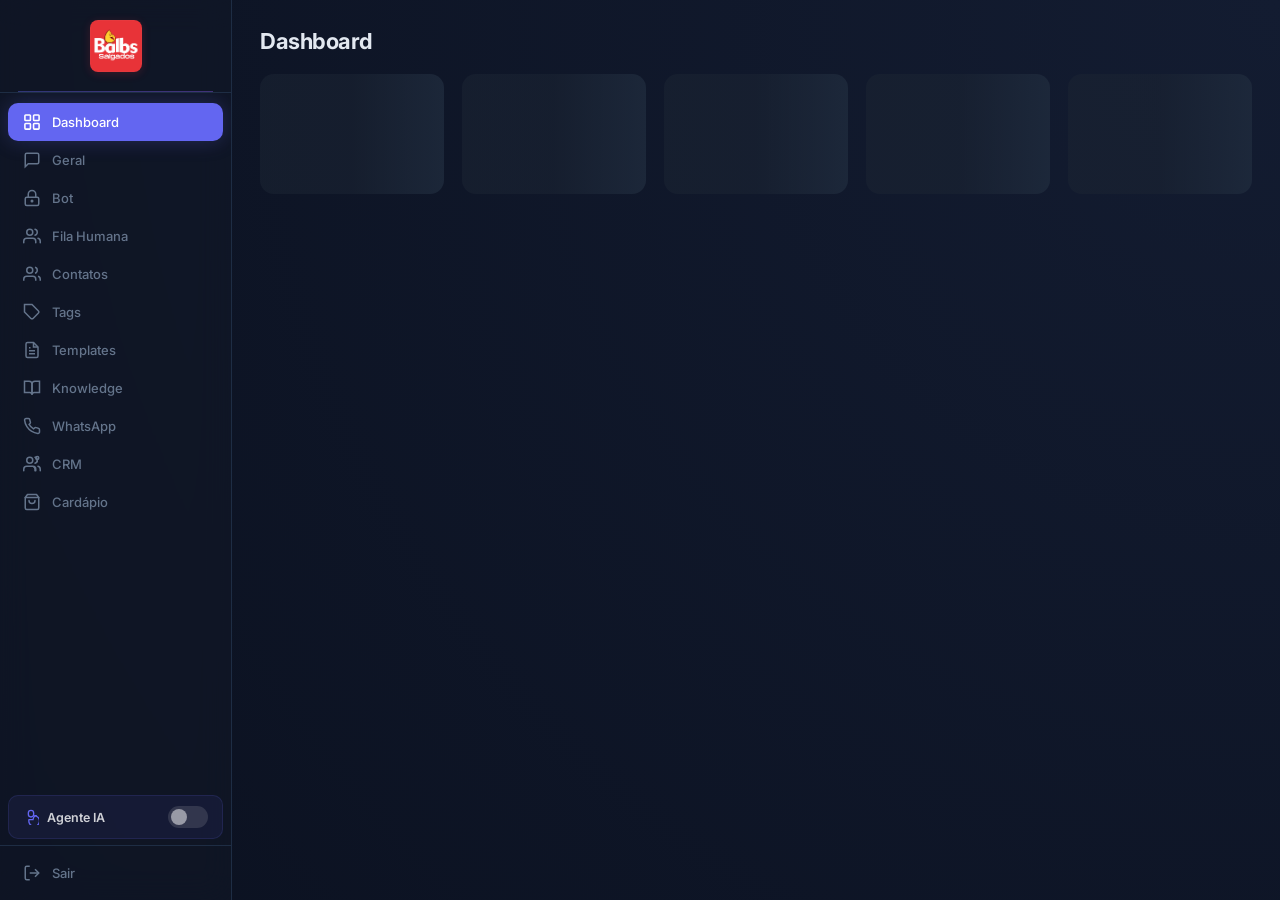
==== templates/index.html @ 41441ee1 "feat: pedidos da aba Cardapio comecam escondidos, com botao mostrar/esconder Indicadores e tabela de" ====
<!DOCTYPE html>
<html lang="pt-BR">
<head>
    <meta charset="UTF-8">
    <meta name="viewport" content="width=device-width, initial-scale=1.0">
    <title>Painel WhatsApp</title>
    <link rel="icon" type="image/x-icon" href="/static/favicon.ico">
    <link rel="preconnect" href="https://fonts.googleapis.com">
    <link href="https://fonts.googleapis.com/css2?family=Inter:wght@400;500;600;700;800&display=swap" rel="stylesheet">
    <link rel="stylesheet" href="/static/style.css">
</head>
<body>
    <div id="app">
        <aside class="sidebar">
            <div class="sidebar-header">
                <div class="logo">
                    <img src="/static/logo.png" alt="Balbs Salgados Logo" class="full-logo">
                </div>
            </div>
            <nav class="sidebar-nav">
                <a href="#" class="nav-item active" data-view="dashboard">
                    <span class="icon"><svg viewBox="0 0 24 24"><rect x="3" y="3" width="7" height="7" rx="1"/><rect x="14" y="3" width="7" height="7" rx="1"/><rect x="3" y="14" width="7" height="7" rx="1"/><rect x="14" y="14" width="7" height="7" rx="1"/></svg></span>
                    <span>Dashboard</span>
                </a>
                <a href="#" class="nav-item" data-view="conversations">
                    <span class="icon"><svg viewBox="0 0 24 24"><path d="M21 15a2 2 0 0 1-2 2H7l-4 4V5a2 2 0 0 1 2-2h14a2 2 0 0 1 2 2z"/></svg></span>
                    <span>Geral</span>
                    <span class="badge" id="unread-badge" style="display:none">0</span>
                </a>
                <a href="#" class="nav-item" data-view="bot">
                    <span class="icon"><svg viewBox="0 0 24 24" fill="none" stroke="currentColor" stroke-width="2" stroke-linecap="round" stroke-linejoin="round"><rect x="3" y="11" width="18" height="11" rx="2" ry="2"/><path d="M7 11V7a5 5 0 0 1 10 0v4"/><circle cx="12" cy="16" r="1" fill="currentColor"/></svg></span>
                    <span>Bot</span>
                </a>
                <a href="#" class="nav-item" data-view="human-queue">
                    <span class="icon"><svg viewBox="0 0 24 24" fill="none" stroke="currentColor" stroke-width="2" stroke-linecap="round" stroke-linejoin="round"><path d="M17 21v-2a4 4 0 0 0-4-4H5a4 4 0 0 0-4 4v2"/><circle cx="9" cy="7" r="4"/><path d="M23 21v-2a4 4 0 0 0-3-3.87"/><path d="M16 3.13a4 4 0 0 1 0 7.75"/></svg></span>
                    <span>Fila Humana</span>
                    <span class="badge badge-warning" id="human-queue-badge" style="display:none">0</span>
                </a>
                <a href="#" class="nav-item" data-view="contacts">
                    <span class="icon"><svg viewBox="0 0 24 24"><path d="M17 21v-2a4 4 0 0 0-4-4H5a4 4 0 0 0-4 4v2"/><circle cx="9" cy="7" r="4"/><path d="M23 21v-2a4 4 0 0 0-3-3.87"/><path d="M16 3.13a4 4 0 0 1 0 7.75"/></svg></span>
                    <span>Contatos</span>
                </a>
                <a href="#" class="nav-item" data-view="tags">
                    <span class="icon"><svg viewBox="0 0 24 24"><path d="M20.59 13.41l-7.17 7.17a2 2 0 0 1-2.83 0L2 12V2h10l8.59 8.59a2 2 0 0 1 0 2.82z"/><line x1="7" y1="7" x2="7.01" y2="7"/></svg></span>
                    <span>Tags</span>
                </a>
                <a href="#" class="nav-item" data-view="templates">
                    <span class="icon"><svg viewBox="0 0 24 24"><path d="M14 2H6a2 2 0 0 0-2 2v16a2 2 0 0 0 2 2h12a2 2 0 0 0 2-2V8z"/><polyline points="14 2 14 8 20 8"/><line x1="16" y1="13" x2="8" y2="13"/><line x1="16" y1="17" x2="8" y2="17"/><polyline points="10 9 9 9 8 9"/></svg></span>
                    <span>Templates</span>
                </a>
                <a href="#" class="nav-item" data-view="knowledge">
                    <span class="icon"><svg viewBox="0 0 24 24"><path d="M2 3h6a4 4 0 0 1 4 4v14a3 3 0 0 0-3-3H2z"/><path d="M22 3h-6a4 4 0 0 0-4 4v14a3 3 0 0 1 3-3h7z"/></svg></span>
                    <span>Knowledge</span>
                </a>
                <a href="#" class="nav-item" data-view="whatsapp">
                    <span class="icon"><svg viewBox="0 0 24 24"><path d="M22 16.92v3a2 2 0 0 1-2.18 2 19.79 19.79 0 0 1-8.63-3.07 19.5 19.5 0 0 1-6-6 19.79 19.79 0 0 1-3.07-8.67A2 2 0 0 1 4.11 2h3a2 2 0 0 1 2 1.72 12.84 12.84 0 0 0 .7 2.81 2 2 0 0 1-.45 2.11L8.09 9.91a16 16 0 0 0 6 6l1.27-1.27a2 2 0 0 1 2.11-.45 12.84 12.84 0 0 0 2.81.7A2 2 0 0 1 22 16.92z"/></svg></span>
                    <span>WhatsApp</span>
                </a>
                <a href="#" class="nav-item" data-view="crm">
                    <span class="icon"><svg viewBox="0 0 24 24" fill="none" stroke="currentColor" stroke-width="2" stroke-linecap="round" stroke-linejoin="round"><path d="M17 21v-2a4 4 0 0 0-4-4H5a4 4 0 0 0-4 4v2"/><circle cx="9" cy="7" r="4"/><path d="M23 21v-2a4 4 0 0 0-3-3.87"/><path d="M16 3.13a4 4 0 0 1 0 7.75"/><path d="M16 21v-2a4 4 0 0 0-1.5-3"/><circle cx="19" cy="4" r="2"/><path d="M19 8v1"/></svg></span>
                    <span>CRM</span>
                </a>
                <a href="#" class="nav-item" data-view="cardapio">
                    <span class="icon"><svg viewBox="0 0 24 24" fill="none" stroke="currentColor" stroke-width="2" stroke-linecap="round" stroke-linejoin="round"><path d="M6 2L3 6v14a2 2 0 0 0 2 2h14a2 2 0 0 0 2-2V6l-3-4z"/><line x1="3" y1="6" x2="21" y2="6"/><path d="M16 10a4 4 0 0 1-8 0"/></svg></span>
                    <span>Cardápio</span>
                </a>
            </nav>
            <div class="sidebar-agent">
                <div class="agent-label">
                    <svg viewBox="0 0 24 24" width="16" height="16" fill="none" stroke="currentColor" stroke-width="2"><path d="M12 2a4 4 0 0 1 4 4v2a4 4 0 0 1-8 0V6a4 4 0 0 1 4-4z"/><path d="M18 10h-1.26A8 8 0 1 1 9 16h6a8 8 0 0 1 3.26-6z"/></svg>
                    <span>Agente IA</span>
                </div>
                <label class="agent-toggle">
                    <input type="checkbox" id="global-agent-toggle" onchange="toggleGlobalAgent(this.checked)">
                    <span class="agent-toggle-slider"></span>
                </label>
            </div>
            <div class="sidebar-footer">
                <a href="/logout" class="nav-item">
                    <span class="icon"><svg viewBox="0 0 24 24"><path d="M9 21H5a2 2 0 0 1-2-2V5a2 2 0 0 1 2-2h4"/><polyline points="16 17 21 12 16 7"/><line x1="21" y1="12" x2="9" y2="12"/></svg></span>
                    <span>Sair</span>
                </a>
            </div>
        </aside>
        <div class="sidebar-overlay" id="sidebar-overlay" onclick="toggleSidebar()"></div>
        <button class="sidebar-hamburger" id="sidebar-hamburger" onclick="toggleSidebar()">
            <svg viewBox="0 0 24 24" width="20" height="20" fill="none" stroke="currentColor" stroke-width="2"><line x1="3" y1="6" x2="21" y2="6"/><line x1="3" y1="12" x2="21" y2="12"/><line x1="3" y1="18" x2="21" y2="18"/></svg>
        </button>

        <main class="main-content">
            <!-- Dashboard -->
            <div id="view-dashboard" class="view active">
                <h1>Dashboard</h1>
                <div class="stats-grid" id="stats-grid"></div>
            </div>

            <!-- Conversations -->
            <div id="view-conversations" class="view">
                <div class="conv-layout chat-closed">
                    <div class="conv-list-panel">
                        <div class="panel-header">
                            <div class="conv-header-row">
                                <div class="conv-check-visual" id="conv-select-all" onclick="toggleSelectAll(!this.classList.contains('checked'))"></div>
                                <h2>Conversas</h2>
                            </div>
                            <select id="conv-filter" class="select-sm">
                                <option value="">Todas</option>
                                <option value="new">Novas</option>
                                <option value="open">Abertas</option>
                                <option value="waiting">Aguardando</option>
                                <option value="resolved">Resolvidas</option>
                                <option value="closed">Fechadas</option>
                                <option value="archived">Arquivadas</option>
                            </select>
                        </div>
                        <div id="bulk-toolbar" class="bulk-toolbar" style="display:none">
                            <div class="bulk-top">
                                <span id="bulk-count" class="bulk-count"></span>
                                <button class="bulk-deselect" onclick="deselectAllConvs()">Desmarcar</button>
                            </div>
                            <div class="bulk-actions">
                                <button class="bulk-btn" onclick="bulkAction('read')" title="Lida">
                                    <svg width="12" height="12" viewBox="0 0 24 24" fill="none" stroke="currentColor" stroke-width="2.5"><polyline points="20 6 9 17 4 12"/></svg>
                                    Lida
                                </button>
                                <button class="bulk-btn" onclick="bulkAction('unread')" title="Não lida">
                                    <svg width="12" height="12" viewBox="0 0 24 24" fill="none" stroke="currentColor" stroke-width="2.5"><circle cx="12" cy="12" r="10"/><line x1="12" y1="8" x2="12" y2="12"/><line x1="12" y1="16" x2="12.01" y2="16"/></svg>
                                    Não lida
                                </button>
                                <div class="bulk-sep"></div>
                                <button class="bulk-btn" onclick="bulkShowStatusMenu(event)" title="Status">
                                    <svg width="12" height="12" viewBox="0 0 24 24" fill="none" stroke="currentColor" stroke-width="2.5"><circle cx="12" cy="12" r="3"/><path d="M12 2v4m0 12v4M4.93 4.93l2.83 2.83m8.48 8.48l2.83 2.83M2 12h4m12 0h4"/></svg>
                                    Status
                                </button>
                                <button class="bulk-btn" onclick="bulkAction('archive')" title="Arquivar">
                                    <svg width="12" height="12" viewBox="0 0 24 24" fill="none" stroke="currentColor" stroke-width="2.5"><polyline points="21 8 21 21 3 21 3 8"/><rect x="1" y="3" width="22" height="5"/><line x1="10" y1="12" x2="14" y2="12"/></svg>
                                    Arquivar
                                </button>
                                <button class="bulk-btn" onclick="bulkShowTagMenu(event)" title="Tag">
                                    <svg width="12" height="12" viewBox="0 0 24 24" fill="none" stroke="currentColor" stroke-width="2.5"><path d="M20.59 13.41l-7.17 7.17a2 2 0 01-2.83 0L2 12V2h10l8.59 8.59a2 2 0 010 2.82z"/><line x1="7" y1="7" x2="7.01" y2="7"/></svg>
                                    Tag
                                </button>
                                <div class="bulk-sep"></div>
                                <button class="bulk-btn" onclick="bulkConfirmAction('clear')" title="Limpar">
                                    <svg width="12" height="12" viewBox="0 0 24 24" fill="none" stroke="currentColor" stroke-width="2.5"><polyline points="3 6 5 6 21 6"/><path d="M19 6v14a2 2 0 01-2 2H7a2 2 0 01-2-2V6m3 0V4a2 2 0 012-2h4a2 2 0 012 2v2"/></svg>
                                    Limpar
                                </button>
                                <button class="bulk-btn bulk-btn-danger" onclick="bulkConfirmAction('delete')" title="Apagar">
                                    <svg width="12" height="12" viewBox="0 0 24 24" fill="none" stroke="currentColor" stroke-width="2.5"><line x1="18" y1="6" x2="6" y2="18"/><line x1="6" y1="6" x2="18" y2="18"/></svg>
                                    Apagar
                                </button>
                            </div>
                        </div>
                        <div id="bulk-status-menu" class="bulk-dropdown" style="display:none">
                            <div class="bulk-dropdown-item" onclick="bulkAction('status', {status:'new'})">Nova</div>
                            <div class="bulk-dropdown-item" onclick="bulkAction('status', {status:'open'})">Aberta</div>
                            <div class="bulk-dropdown-item" onclick="bulkAction('status', {status:'waiting'})">Aguardando</div>
                            <div class="bulk-dropdown-item" onclick="bulkAction('status', {status:'resolved'})">Resolvida</div>
                            <div class="bulk-dropdown-item" onclick="bulkAction('status', {status:'closed'})">Fechada</div>
                        </div>
                        <div id="bulk-tag-menu" class="bulk-dropdown" style="display:none"></div>
                        <div id="conv-list" class="conv-list"></div>
                    </div>
                    <div class="conv-chat-panel">
                        <div id="chat-header" class="chat-header">
                            <button class="chat-back-btn" onclick="closeChatMobile()">
                                <svg viewBox="0 0 24 24" width="18" height="18" fill="none" stroke="currentColor" stroke-width="2"><polyline points="15 18 9 12 15 6"/></svg>
                            </button>
                            <span>Selecione uma conversa</span>
                        </div>
                        <div id="chat-messages" class="chat-messages"></div>
                        <div id="chat-input-area" class="chat-input-area" style="display:none" onclick="event.stopPropagation()">
                            <div id="chat-media-preview" class="chat-media-preview" style="display:none"></div>
                            <div id="template-menu" class="template-menu" style="display:none"></div>
                            <div class="chat-media-container">
                                <div class="chat-media-dropdown-wrapper">
                                    <button id="chat-media-menu-btn" class="chat-media-btn chat-media-menu-btn" data-tooltip="Anexar midia" onclick="toggleMediaMenu(event)">
                                        <svg viewBox="0 0 24 24" width="20" height="20" fill="none" stroke="currentColor" stroke-width="2"><line x1="3" y1="6" x2="21" y2="6"/><line x1="3" y1="12" x2="21" y2="12"/><line x1="3" y1="18" x2="21" y2="18"/></svg>
                                    </button>
                                    <div id="chat-media-dropdown" class="chat-media-dropdown" style="display:none">
                                        <button class="chat-media-dropdown-item" onclick="selectMedia('image')">
                                            <svg viewBox="0 0 24 24" width="18" height="18" fill="none" stroke="currentColor" stroke-width="2"><rect x="3" y="3" width="18" height="18" rx="2" ry="2"/><circle cx="8.5" cy="8.5" r="1.5"/><polyline points="21 15 16 10 5 21"/></svg>
                                            <span>Imagem</span>
                                        </button>
                                        <input type="file" id="chat-image-input" class="chat-media-input" accept="image/*" onchange="handleMediaSelect(event, 'image')">
                                        
                                        <button class="chat-media-dropdown-item" onclick="selectMedia('video')">
                                            <svg viewBox="0 0 24 24" width="18" height="18" fill="none" stroke="currentColor" stroke-width="2"><polygon points="23 7 16 12 23 17 23 7"/><rect x="1" y="5" width="15" height="14" rx="2" ry="2"/></svg>
                                            <span>Video</span>
                                        </button>
                                        <input type="file" id="chat-video-input" class="chat-media-input" accept="video/*" onchange="handleMediaSelect(event, 'video')">
                                        
                                        <button class="chat-media-dropdown-item" onclick="selectMedia('audio')">
                                            <svg viewBox="0 0 24 24" width="18" height="18" fill="none" stroke="currentColor" stroke-width="2"><path d="M9 18V5l12-2v13"/><circle cx="6" cy="18" r="3"/><circle cx="18" cy="16" r="3"/></svg>
                                            <span>Audio</span>
                                        </button>
                                        <input type="file" id="chat-audio-input" class="chat-media-input" accept="audio/*" onchange="handleMediaSelect(event, 'audio')">
                                        
                                        <button class="chat-media-dropdown-item" onclick="selectMedia('document')">
                                            <svg viewBox="0 0 24 24" width="18" height="18" fill="none" stroke="currentColor" stroke-width="2"><path d="M14 2H6a2 2 0 0 0-2 2v16a2 2 0 0 0 2 2h12a2 2 0 0 0 2-2V8z"/><polyline points="14 2 14 8 20 8"/></svg>
                                            <span>Documento</span>
                                        </button>
                                        <input type="file" id="chat-doc-input" class="chat-media-input" accept=".pdf,.doc,.docx,.xls,.xlsx,.txt,.csv" onchange="handleMediaSelect(event, 'document')">
                                    </div>
                                </div>
                                <button id="chat-template-btn" class="template-btn" data-tooltip="Usar template" onclick="toggleTemplateMenu(event)">
                                    <svg viewBox="0 0 24 24" width="16" height="16" fill="none" stroke="currentColor" stroke-width="2"><path d="M14 2H6a2 2 0 0 0-2 2v16a2 2 0 0 0 2 2h12a2 2 0 0 0 2-2V8z"/><polyline points="14 2 14 8 20 8"/><line x1="16" y1="13" x2="8" y2="13"/><line x1="16" y1="17" x2="8" y2="17"/></svg>
                                </button>
                                <textarea id="chat-input" placeholder="Digite sua mensagem..." rows="1"></textarea>
                                <button id="chat-record-btn" class="chat-media-btn chat-record-btn" data-tooltip="Gravar audio" onclick="toggleAudioRecording()">
                                    <svg viewBox="0 0 24 24" width="18" height="18" fill="none" stroke="currentColor" stroke-width="2"><path d="M12 1a3 3 0 0 0-3 3v8a3 3 0 0 0 6 0V4a3 3 0 0 0-3-3z"/><path d="M19 10v2a7 7 0 0 1-14 0v-2"/><line x1="12" y1="19" x2="12" y2="23"/><line x1="8" y1="23" x2="16" y2="23"/></svg>
                                </button>
                                <button id="chat-send" class="btn-primary" data-tooltip="Enviar mensagem (Enter)">
                                    <svg viewBox="0 0 24 24" width="16" height="16" fill="none" stroke="currentColor" stroke-width="2"><line x1="22" y1="2" x2="11" y2="13"/><polygon points="22 2 15 22 11 13 2 9 22 2"/></svg>
                                </button>
                            </div>
                        </div>
                    </div>
                    <div class="conv-info-panel hidden" id="conv-info-panel">
                        <div class="panel-header">
                            <h2>Detalhes</h2>
                            <button class="info-panel-toggle" id="info-panel-toggle" onclick="toggleInfoPanel()" data-tooltip="Fechar detalhes">
                                <svg viewBox="0 0 24 24" width="16" height="16" fill="none" stroke="currentColor" stroke-width="2"><line x1="18" y1="6" x2="6" y2="18"/><line x1="6" y1="6" x2="18" y2="18"/></svg>
                            </button>
                        </div>
                        <div id="info-panel" class="conv-info-body">
                            <p class="muted">Selecione uma conversa para ver detalhes</p>
                        </div>
                    </div>
                    <button class="info-panel-show-btn" id="info-panel-show-btn" onclick="toggleInfoPanel()" data-tooltip="Abrir detalhes">
                        <svg viewBox="0 0 24 24" width="18" height="18" fill="none" stroke="currentColor" stroke-width="2"><circle cx="12" cy="12" r="1"/><circle cx="19" cy="12" r="1"/><circle cx="5" cy="12" r="1"/></svg>
                    </button>
                </div>
            </div>

            <!-- Contacts -->
            <div id="view-contacts" class="view">
                <div class="panel-header" style="padding:0;border:none;margin-bottom:20px">
                    <h1 style="margin-bottom:0">Contatos</h1>
                    <button class="btn-primary" onclick="showContactForm()">
                        <svg viewBox="0 0 24 24" width="14" height="14" fill="none" stroke="currentColor" stroke-width="2.5" style="margin-right:4px;vertical-align:-2px"><line x1="12" y1="5" x2="12" y2="19"/><line x1="5" y1="12" x2="19" y2="12"/></svg>
                        Novo Contato
                    </button>
                </div>
                <div id="contacts-list" class="table-container"></div>
            </div>

            <!-- Tags -->
            <div id="view-tags" class="view">
                <div class="panel-header" style="padding:0;border:none;margin-bottom:20px">
                    <h1 style="margin-bottom:0">Tags</h1>
                    <button class="btn-primary" onclick="showTagForm()">
                        <svg viewBox="0 0 24 24" width="14" height="14" fill="none" stroke="currentColor" stroke-width="2.5" style="margin-right:4px;vertical-align:-2px"><line x1="12" y1="5" x2="12" y2="19"/><line x1="5" y1="12" x2="19" y2="12"/></svg>
                        Nova Tag
                    </button>
                </div>
                <div id="tags-list" class="table-container"></div>
            </div>

            <!-- Templates -->
            <div id="view-templates" class="view">
                <div class="panel-header" style="padding:0;border:none;margin-bottom:20px">
                    <h1 style="margin-bottom:0">Templates</h1>
                    <button class="btn-primary" onclick="showTemplateForm()">
                        <svg viewBox="0 0 24 24" width="14" height="14" fill="none" stroke="currentColor" stroke-width="2.5" style="margin-right:4px;vertical-align:-2px"><line x1="12" y1="5" x2="12" y2="19"/><line x1="5" y1="12" x2="19" y2="12"/></svg>
                        Novo Template
                    </button>
                </div>
                <div id="templates-list" class="table-container"></div>
            </div>

            <!-- Knowledge -->
            <div id="view-knowledge" class="view">
                <div class="knowledge-layout">
                    <div class="knowledge-list-panel">
                        <div class="panel-header">
                            <h2>Knowledge</h2>
                            <div class="knowledge-actions-wrapper">
                                <button class="btn-primary knowledge-actions-btn" onclick="toggleKnowledgeDropdown(event)">
                                    <svg viewBox="0 0 24 24" width="14" height="14" fill="none" stroke="currentColor" stroke-width="2.5"><path d="M12 5v14M5 12h14"/></svg>
                                    Ações
                                    <svg viewBox="0 0 24 24" width="12" height="12" fill="none" stroke="currentColor" stroke-width="2.5" class="knowledge-chevron"><path d="M6 9l6 6 6-6"/></svg>
                                </button>
                                <div class="knowledge-dropdown-menu" id="knowledge-dropdown">
                                    <button class="knowledge-dropdown-item" onclick="handleKnowledgeNew(event)">
                                        <svg viewBox="0 0 24 24" width="16" height="16" fill="none" stroke="currentColor" stroke-width="2"><path d="M14 2H6a2 2 0 0 0-2 2v16a2 2 0 0 0 2 2h12a2 2 0 0 0 2-2V8z"/><path d="M14 2v6h6"/><path d="M12 18v-6"/><path d="M9 15h6"/></svg>
                                        Novo Arquivo
                                    </button>
                                    <button class="knowledge-dropdown-item" onclick="handleKnowledgeImport(event)">
                                        <svg viewBox="0 0 24 24" width="16" height="16" fill="none" stroke="currentColor" stroke-width="2"><path d="M21 15v4a2 2 0 0 1-2 2H5a2 2 0 0 1-2-2v-4"/><polyline points="17 8 12 3 7 8"/><line x1="12" y1="3" x2="12" y2="15"/></svg>
                                        Importar Arquivo
                                    </button>
                                    <button class="knowledge-dropdown-item" onclick="handleKnowledgeImportMultiple(event)">
                                        <svg viewBox="0 0 24 24" width="16" height="16" fill="none" stroke="currentColor" stroke-width="2"><path d="M21 15v4a2 2 0 0 1-2 2H5a2 2 0 0 1-2-2v-4"/><polyline points="17 8 12 3 7 8"/><line x1="12" y1="3" x2="12" y2="15"/><line x1="8" y1="21" x2="16" y2="21"/></svg>
                                        Importar Múltiplos
                                    </button>
                                    <div class="knowledge-dropdown-divider"></div>
                                    <button class="knowledge-dropdown-item knowledge-dropdown-action" onclick="handleEmbedAll(event)">
                                        <svg viewBox="0 0 24 24" width="16" height="16" fill="none" stroke="currentColor" stroke-width="2"><path d="M12 2v20M2 12h20"/><circle cx="12" cy="12" r="10"/></svg>
                                        Gerar Embeddings
                                    </button>
                                    <button class="knowledge-dropdown-item knowledge-dropdown-action" onclick="handleReloadPrompt(event)">
                                        <svg viewBox="0 0 24 24" width="16" height="16" fill="none" stroke="currentColor" stroke-width="2"><polyline points="23 4 23 10 17 10"/><polyline points="1 20 1 14 7 14"/><path d="M3.51 9a9 9 0 0 1 14.85-3.36L23 10M1 14l4.64 4.36A9 9 0 0 0 20.49 15"/></svg>
                                        Recarregar Prompt
                                    </button>
                                    <button class="knowledge-dropdown-item knowledge-dropdown-action" onclick="handleClearEmbeddings(event)">
                                        <svg viewBox="0 0 24 24" width="16" height="16" fill="none" stroke="currentColor" stroke-width="2"><path d="M3 6h18M19 6v14a2 2 0 0 1-2 2H7a2 2 0 0 1-2-2V6m3 0V4a2 2 0 0 1 2-2h4a2 2 0 0 1 2 2v2"/></svg>
                                        Limpar Embeddings
                                    </button>
                                    <button class="knowledge-dropdown-item knowledge-dropdown-danger" onclick="handleDeleteAll(event)">
                                        <svg viewBox="0 0 24 24" width="16" height="16" fill="none" stroke="currentColor" stroke-width="2"><polyline points="3 6 5 6 21 6"/><path d="M19 6v14a2 2 0 0 1-2 2H7a2 2 0 0 1-2-2V6m3 0V4a2 2 0 0 1 2-2h4a2 2 0 0 1 2 2v2"/></svg>
                                        Deletar Tudo
                                    </button>
                                </div>
                                <input type="file" id="knowledge-import-input" accept=".md,.txt,.docx,.xlsx,text/markdown,text/plain,application/vnd.openxmlformats-officedocument.wordprocessingml.document,application/vnd.openxmlformats-officedocument.spreadsheetml.sheet" style="display:none" onchange="importKnowledgeFile(event)">
                                <input type="file" id="knowledge-import-multi-input" accept=".md,.txt,.docx,.xlsx,text/markdown,text/plain,application/vnd.openxmlformats-officedocument.wordprocessingml.document,application/vnd.openxmlformats-officedocument.spreadsheetml.sheet" multiple style="display:none" onchange="importKnowledgeMultiple(event)">
                            </div>
                        </div>
                        <div id="knowledge-list"></div>
                        <div class="knowledge-prompts-section" id="knowledge-prompts-section">
                            <div class="knowledge-prompts-header">
                                <h3>Prompts dos Sub-Agentes</h3>
                                <button class="btn-sm btn-secondary" id="reload-prompts-btn" onclick="reloadAgentPrompts()" data-tooltip="Recarregar cache dos agentes">
                                    <svg class="reload-icon" viewBox="0 0 24 24" width="12" height="12" fill="none" stroke="currentColor" stroke-width="2"><polyline points="23 4 23 10 17 10"/><polyline points="1 20 1 14 7 14"/><path d="M3.51 9a9 9 0 0 1 14.85-3.36L23 10M1 14l4.64 4.36A9 9 0 0 0 20.49 15"/></svg>
                                </button>
                            </div>
                            <div id="knowledge-prompts-list"></div>
                        </div>
                    </div>
                    <div class="knowledge-editor-panel">
                        <div id="knowledge-editor-header" class="chat-header">
                            <span>Selecione um arquivo</span>
                            <button class="btn-icon btn-danger" id="knowledge-delete-btn" style="display:none" onclick="deleteKnowledge(currentKnowledgeFile)" title="Deletar arquivo">
                                <svg viewBox="0 0 24 24" width="16" height="16" fill="none" stroke="currentColor" stroke-width="2"><polyline points="3 6 5 6 21 6"/><path d="M19 6v14a2 2 0 0 1-2 2H7a2 2 0 0 1-2-2V6m3 0V4a2 2 0 0 1 2-2h4a2 2 0 0 1 2 2v2"/></svg>
                            </button>
                        </div>
                        <div class="knowledge-desc-bar">
                            <label>Descricao (para o agente saber quando usar):</label>
                            <input type="text" id="knowledge-description" class="knowledge-desc-input" placeholder="ex: Lista de produtos e precos da empresa" />
                        </div>
                        <textarea id="knowledge-editor" class="knowledge-editor" placeholder="Selecione um arquivo para editar..."></textarea>
                        <div class="knowledge-actions" id="knowledge-actions" style="display:none">
                            <button class="btn-primary" onclick="saveKnowledge()">Salvar</button>
                        </div>
                    </div>
                </div>
            </div>

            <!-- WhatsApp Connection -->
            <div id="view-whatsapp" class="view">
                <div class="wa-view-header">
                    <h1>WhatsApp — Datafy API</h1>
                    <p class="subtitle">Status da conexao, configuracao da API e informacoes do numero.</p>
                </div>

                <div class="wa-grid">
                    <!-- Linha 1: Status + Webhook lado a lado -->
                    <div class="wa-row-top">
                        <!-- Card 1: Status da Conexao -->
                        <div class="wa-card wa-main-card">
                            <div class="wa-status-top">
                                <div class="wa-icon-pulse">
                                    <svg viewBox="0 0 24 24" width="22" height="22" fill="none" stroke="currentColor" stroke-width="2" stroke-linecap="round" stroke-linejoin="round">
                                        <path d="M22 16.92v3a2 2 0 0 1-2.18 2 19.79 19.79 0 0 1-8.63-3.07 19.5 19.5 0 0 1-6-6 19.79 19.79 0 0 1-3.07-8.67A2 2 0 0 1 4.11 2h3a2 2 0 0 1 2 1.72 12.84 12.84 0 0 0 .7 2.81 2 2 0 0 1-.45 2.11L8.09 9.91a16 16 0 0 0 6 6l1.27-1.27a2 2 0 0 1 2.11-.45 12.84 12.84 0 0 0 2.81.7A2 2 0 0 1 22 16.92z"/>
                                    </svg>
                                </div>
                                <div>
                                    <h3>Status da Conexao</h3>
                                    <div id="wa-status" class="wa-status-container">Verificando...</div>
                                </div>
                            </div>

                            <div class="wa-info-grid" id="wa-info-grid" style="display:none">
                                <div class="wa-info-item">
                                    <span class="wa-info-label">Telefone</span>
                                    <span class="wa-info-value" id="wa-phone">-</span>
                                </div>
                                <div class="wa-info-item">
                                    <span class="wa-info-label">Nome</span>
                                    <span class="wa-info-value" id="wa-display-name">-</span>
                                </div>
                                <div class="wa-info-item">
                                    <span class="wa-info-label">Qualidade</span>
                                    <span class="wa-info-value" id="wa-quality">-</span>
                                </div>
                                <div class="wa-info-item">
                                    <span class="wa-info-label">Status Nome</span>
                                    <span class="wa-info-value" id="wa-name-status">-</span>
                                </div>
                            </div>

                            <button class="btn-secondary wa-action-btn wa-test-btn" onclick="loadWAConnection()">
                                <svg viewBox="0 0 24 24" width="14" height="14" fill="none" stroke="currentColor" stroke-width="2"><polyline points="23 4 23 10 17 10"/><polyline points="1 20 1 14 7 14"/><path d="M3.51 9a9 9 0 0 1 14.85-3.36L23 10M1 14l4.64 4.36A9 9 0 0 0 20.49 15"/></svg>
                                <span>Testar Conexao</span>
                            </button>
                        </div>

                        <!-- Card 2: Webhook Info -->
                        <div class="wa-card wa-webhook-card">
                            <h3>Webhook</h3>
                            <div class="wa-webhook-box">
                                <div class="wa-webhook-url" id="wa-webhook-url">-</div>
                                <button class="btn-sm btn-secondary" onclick="copyWebhookUrl()" title="Copiar URL">
                                    <svg viewBox="0 0 24 24" width="12" height="12" fill="none" stroke="currentColor" stroke-width="2"><rect x="9" y="9" width="13" height="13" rx="2" ry="2"/><path d="M5 15H4a2 2 0 0 1-2-2V4a2 2 0 0 1 2-2h9a2 2 0 0 1 2 2v1"/></svg>
                                    Copiar
                                </button>
                            </div>
                            <div class="wa-webhook-steps">
                                <p class="wa-webhook-title">Como configurar no painel Datafy:</p>
                                <ol>
                                    <li>Acesse <a href="https://app.datafyapi.com.br" target="_blank" rel="noopener">app.datafyapi.com.br</a></li>
                                    <li>Va em <strong>Configuracoes > Webhook</strong></li>
                                    <li>Cole a URL acima no campo <strong>Webhook URL</strong></li>
                                    <li>Ative o evento <strong>messages</strong></li>
                                </ol>
                            </div>
                        </div>
                    </div>

                    <!-- Linha 2: Configuracao (largura total) -->
                    <div class="wa-card wa-config-card">
                        <div class="wa-config-header" onclick="toggleWATransfer()" style="cursor:pointer;display:flex;justify-content:space-between;align-items:center">
                            <div>
                                <h3 style="margin:0">Mensagem de Transferencia</h3>
                                <p class="muted" style="font-size:12px;margin:4px 0 0 0">Mensagem enviada ao cliente quando a conversa e transferida para um atendente humano.</p>
                            </div>
                            <svg id="wa-transfer-arrow" viewBox="0 0 24 24" width="18" height="18" fill="none" stroke="currentColor" stroke-width="2" style="transition:transform .2s;flex-shrink:0"><polyline points="6 9 12 15 18 9"/></svg>
                        </div>
                        <div id="wa-transfer-body" style="display:none;overflow:hidden">
                            <div style="display:flex;gap:8px;align-items:flex-start;margin-top:12px">
                                <textarea id="wa-transfer-msg" class="wa-config-input" rows="3" style="flex:1;resize:vertical" placeholder="Mensagem de transferencia..."></textarea>
                            </div>
                            <div class="wa-config-actions" style="margin-top:8px">
                                <button type="button" class="btn-primary" onclick="saveTransferMessage()">Salvar Mensagem</button>
                            </div>
                        </div>
                    </div>

                    <div class="wa-card wa-config-card">
                        <div class="wa-config-header" onclick="toggleWAConfig()" style="cursor:pointer;display:flex;justify-content:space-between;align-items:center">
                            <div>
                                <h3 style="margin:0">Configuracao da API</h3>
                                <p class="muted" style="font-size:12px;margin:4px 0 0 0">Atualize as variaveis de ambiente direto pelo painel.</p>
                            </div>
                            <svg id="wa-config-arrow" viewBox="0 0 24 24" width="18" height="18" fill="none" stroke="currentColor" stroke-width="2" style="transition:transform .2s;flex-shrink:0"><polyline points="6 9 12 15 18 9"/></svg>
                        </div>
                        <div id="wa-config-body" style="display:none;overflow:hidden">
                            <form id="wa-config-form" class="wa-config-form" onsubmit="saveWAConfig(event)">
                            <div class="wa-config-field">
                                <label for="wa-cfg-token">Token Datafy</label>
                                <div class="wa-secret-wrap">
                                    <input type="password" id="wa-cfg-token" name="DATAFY_TOKEN" class="wa-config-input" autocomplete="off">
                                    <button type="button" class="wa-secret-toggle" onclick="toggleSecretVisibility('wa-cfg-token')" title="Mostrar/ocultar">
                                        <svg viewBox="0 0 24 24" width="14" height="14" fill="none" stroke="currentColor" stroke-width="2"><path d="M1 12s4-8 11-8 11 8 11 8-4 8-11 8-11-8-11-8z"/><circle cx="12" cy="12" r="3"/></svg>
                                    </button>
                                </div>
                            </div>
                            <div class="wa-config-field">
                                <label for="wa-cfg-phone">Phone Number ID</label>
                                <input type="text" id="wa-cfg-phone" name="DATAFY_PHONE_NUMBER_ID" class="wa-config-input" placeholder="Ex: 106540352242922">
                            </div>
                            <div class="wa-config-field">
                                <label for="wa-cfg-waba">WABA ID</label>
                                <input type="text" id="wa-cfg-waba" name="DATAFY_WABA_ID" class="wa-config-input" placeholder="Ex: 102290129340398">
                            </div>
                            <div class="wa-config-field">
                                <label for="wa-cfg-secret">Webhook Secret</label>
                                <div class="wa-secret-wrap">
                                    <input type="password" id="wa-cfg-secret" name="DATAFY_WEBHOOK_SECRET" class="wa-config-input" autocomplete="off">
                                    <button type="button" class="wa-secret-toggle" onclick="toggleSecretVisibility('wa-cfg-secret')" title="Mostrar/ocultar">
                                        <svg viewBox="0 0 24 24" width="14" height="14" fill="none" stroke="currentColor" stroke-width="2"><path d="M1 12s4-8 11-8 11 8 11 8-4 8-11 8-11-8-11-8z"/><circle cx="12" cy="12" r="3"/></svg>
                                    </button>
                                </div>
                            </div>
                            <div class="wa-config-field wa-config-full">
                                <label for="wa-cfg-webhook">URL Webhook</label>
                                <input type="text" id="wa-cfg-webhook" name="WEBHOOK_URL" class="wa-config-input" placeholder="https://seu-dominio.com/webhook">
                            </div>
                            <div class="wa-config-actions">
                                <button type="submit" class="btn-primary" id="wa-config-save-btn">Salvar Configuracao</button>
                            </div>
                        </form>
                        </div>
                    </div>

                    <!-- Linha 3: Templates Meta -->
                    <div class="wa-card" style="grid-column:1/-1">
                        <div style="display:flex;justify-content:space-between;align-items:center;margin-bottom:12px">
                            <div>
                                <h3 style="margin:0">Templates Meta (Aprovados)</h3>
                                <p class="muted" style="font-size:12px;margin:4px 0 0 0">Templates aprovados pela Meta para envio de mensagens fora da janela de 24h.</p>
                            </div>
                            <div style="display:flex;gap:6px">
                                <button class="btn-secondary btn-sm" onclick="loadWATemplates()">
                                    <svg viewBox="0 0 24 24" width="12" height="12" fill="none" stroke="currentColor" stroke-width="2"><polyline points="23 4 23 10 17 10"/><polyline points="1 20 1 14 7 14"/><path d="M3.51 9a9 9 0 0 1 14.85-3.36L23 10M1 14l4.64 4.36A9 9 0 0 0 20.49 15"/></svg>
                                    Atualizar
                                </button>
                                <button class="btn-primary btn-sm" onclick="showCreateWATemplateForm()">+ Criar Template</button>
                            </div>
                        </div>
                        <div id="wa-templates-list"><p class="muted">Clique em Atualizar para carregar.</p></div>
                    </div>
                </div>
            </div>

            <!-- CRM -->
            <div id="view-crm" class="view">
                <div class="crm-layout">
                    <div class="crm-sidebar">
                        <div class="crm-sidebar-header">
                            <h2>CRM</h2>
                        </div>
                        <nav class="crm-nav">
                            <a href="#" class="crm-nav-item active" data-crm-view="dashboard" onclick="switchCrmView('dashboard')">
                                <svg viewBox="0 0 24 24" width="16" height="16" fill="none" stroke="currentColor" stroke-width="2"><rect x="3" y="3" width="7" height="7" rx="1"/><rect x="14" y="3" width="7" height="7" rx="1"/><rect x="3" y="14" width="7" height="7" rx="1"/><rect x="14" y="14" width="7" height="7" rx="1"/></svg>
                                Visao Geral
                            </a>
                            <a href="#" class="crm-nav-item" data-crm-view="contacts" onclick="switchCrmView('contacts')">
                                <svg viewBox="0 0 24 24" width="16" height="16" fill="none" stroke="currentColor" stroke-width="2"><path d="M17 21v-2a4 4 0 0 0-4-4H5a4 4 0 0 0-4 4v2"/><circle cx="9" cy="7" r="4"/><path d="M23 21v-2a4 4 0 0 0-3-3.87"/><path d="M16 3.13a4 4 0 0 1 0 7.75"/></svg>
                                Contatos
                            </a>
                            <a href="#" class="crm-nav-item" data-crm-view="automations" onclick="switchCrmView('automations')">
                                <svg viewBox="0 0 24 24" width="16" height="16" fill="none" stroke="currentColor" stroke-width="2"><polyline points="22 12 18 12 15 21 9 3 6 12 2 12"/></svg>
                                Automacoes
                            </a>
                            <a href="#" class="crm-nav-item" data-crm-view="followups" onclick="switchCrmView('followups')">
                                <svg viewBox="0 0 24 24" width="16" height="16" fill="none" stroke="currentColor" stroke-width="2"><path d="M18 8A6 6 0 0 0 6 8c0 7-3 9-3 9h18s-3-2-3-9"/><path d="M13.73 21a2 2 0 0 1-3.46 0"/></svg>
                                Follow-ups
                            </a>
                            <a href="#" class="crm-nav-item" data-crm-view="logs" onclick="switchCrmView('logs')">
                                <svg viewBox="0 0 24 24" width="16" height="16" fill="none" stroke="currentColor" stroke-width="2"><path d="M14 2H6a2 2 0 0 0-2 2v16a2 2 0 0 0 2 2h12a2 2 0 0 0 2-2V8z"/><polyline points="14 2 14 8 20 8"/><line x1="16" y1="13" x2="8" y2="13"/><line x1="16" y1="17" x2="8" y2="17"/></svg>
                                Logs
                            </a>
                        </nav>
                    </div>
                    <div class="crm-content">
                        <!-- CRM Dashboard -->
                        <div id="crm-view-dashboard" class="crm-subview active">
                            <h1>Visao Geral</h1>
                            <div class="crm-stats-grid" id="crm-stats-grid"></div>
                        </div>
                        <!-- CRM Contacts -->
                        <div id="crm-view-contacts" class="crm-subview">
                            <div class="crm-contacts-header">
                                <h1>Contatos</h1>
                                <div class="crm-contacts-filters">
                                    <input type="text" id="crm-contact-search" placeholder="Buscar nome ou telefone..." oninput="loadCrmContacts()">
                                    <select id="crm-contact-status-filter" onchange="loadCrmContacts()">
                                        <option value="">Todos os status</option>
                                        <option value="novo">Novo</option>
                                        <option value="em_atendimento">Em Atendimento</option>
                                        <option value="cliente">Cliente</option>
                                        <option value="inativo">Inativo</option>
                                        <option value="nao_interessado">Nao Interessado</option>
                                    </select>
                                    <select id="crm-contact-days-filter" onchange="loadCrmContacts()">
                                        <option value="">Qualquer tempo</option>
                                        <option value="7">7+ dias sem interacao</option>
                                        <option value="15">15+ dias sem interacao</option>
                                        <option value="30">30+ dias sem interacao</option>
                                        <option value="60">60+ dias sem interacao</option>
                                        <option value="90">90+ dias sem interacao</option>
                                    </select>
                                    <select id="crm-contact-followup-filter" onchange="loadCrmContacts()">
                                        <option value="">Todos</option>
                                        <option value="sim">Com follow-up pendente</option>
                                        <option value="nao">Sem follow-up pendente</option>
                                    </select>
                                </div>
                            </div>
                            <div id="crm-contacts-list" class="crm-contacts-list"></div>
                            <!-- Perfil do contato -->
                            <div id="crm-contact-profile" class="crm-contact-profile" style="display:none">
                                <div class="crm-profile-header">
                                    <button class="btn-back" onclick="closeCrmContactProfile()">&larr; Voltar</button>
                                    <h2 id="crm-profile-name"></h2>
                                </div>
                                <div class="crm-profile-body">
                                    <div class="crm-profile-info" id="crm-profile-info"></div>
                                    <div class="crm-profile-messages" id="crm-profile-messages"></div>
                                </div>
                            </div>
                        </div>
                        <!-- CRM Automations -->
                        <div id="crm-view-automations" class="crm-subview">
                            <div class="crm-automations-header">
                                <h1>Automacoes</h1>
                                <button class="btn-primary" onclick="showCrmAutomationForm()">
                                    <svg viewBox="0 0 24 24" width="14" height="14" fill="none" stroke="currentColor" stroke-width="2.5" style="margin-right:4px;vertical-align:-2px"><line x1="12" y1="5" x2="12" y2="19"/><line x1="5" y1="12" x2="19" y2="12"/></svg>
                                    Nova Automacao
                                </button>
                            </div>
                            <div id="crm-automations-list" class="crm-automations-list"></div>
                        </div>
                        <!-- CRM Follow-ups -->
                        <div id="crm-view-followups" class="crm-subview">
                            <div class="crm-followups-header">
                                <h1>Follow-ups</h1>
                                <div class="crm-followups-filters">
                                    <select id="crm-followup-status-filter" onchange="loadCrmFollowUps()">
                                        <option value="">Todos</option>
                                        <option value="pendente">Pendentes</option>
                                        <option value="enviado">Enviados</option>
                                        <option value="cancelado">Cancelados</option>
                                        <option value="erro">Com Erro</option>
                                    </select>
                                </div>
                            </div>
                            <div id="crm-followups-list" class="crm-followups-list"></div>
                        </div>
                        <!-- CRM Logs -->
                        <div id="crm-view-logs" class="crm-subview">
                            <h1>Logs</h1>
                            <div id="crm-logs-list" class="crm-logs-list"></div>
                        </div>
                    </div>
                </div>
            </div>

            <!-- Cardápio Digital -->
            <div id="view-cardapio" class="view">
                <div class="panel-header" style="padding:0;border:none;margin-bottom:20px">
                    <h1 style="margin-bottom:0">Pedidos — Cardápio</h1>
                    <div style="display:flex;gap:8px;align-items:center">
                        <label class="cardapio-test-toggle">
                            <input type="checkbox" id="cardapio-test-toggle" onchange="toggleCardapioTestMode(this.checked)">
                            <span class="cardapio-toggle-slider"></span>
                            <span class="cardapio-toggle-label">Modo Teste</span>
                        </label>
                        <button class="btn-secondary btn-sm" onclick="testarCredencialCardapio()">
                            <svg viewBox="0 0 24 24" width="12" height="12" fill="none" stroke="currentColor" stroke-width="2"><rect x="3" y="11" width="18" height="11" rx="2"/><path d="M7 11V7a5 5 0 0 1 10 0v4"/></svg>
                            Testar chave
                        </button>
                        <button class="btn-secondary btn-sm" onclick="loadCardapioOrders()">
                            <svg viewBox="0 0 24 24" width="12" height="12" fill="none" stroke="currentColor" stroke-width="2"><polyline points="23 4 23 10 17 10"/><polyline points="1 20 1 14 7 14"/><path d="M3.51 9a9 9 0 0 1 14.85-3.36L23 10M1 14l4.64 4.36A9 9 0 0 0 20.49 15"/></svg>
                            Atualizar
                        </button>
                        <button class="btn-secondary btn-sm" id="cardapio-pedidos-toggle" onclick="togglePedidosCardapio()" aria-expanded="false" aria-controls="cardapio-pedidos">
                            Mostrar pedidos
                        </button>
                    </div>
                </div>
                <div id="cardapio-credencial"></div>
                <!-- Pedidos: comecam escondidos; o botao "Mostrar pedidos" abre -->
                <div id="cardapio-pedidos" hidden>
                <div class="cardapio-stats" id="cardapio-stats"></div>
                <div class="table-container">
                    <table class="cardapio-table">
                        <thead>
                            <tr>
                                <th>ID</th>
                                <th>Cliente</th>
                                <th>Telefone</th>
                                <th>Itens</th>
                                <th>Total</th>
                                <th title="Quando o pedido e PARA. A coluna Data e quando ele foi feito.">Agendado para</th>
                                <th title="Status do envio daqui para o cardapio. O andamento na fabrica (aceito, impresso, entregue) so aparece no painel do cardapio digital.">Status do envio</th>
                                <th>Modo</th>
                                <th>Data</th>
                                <th>Ações</th>
                            </tr>
                        </thead>
                        <tbody id="cardapio-orders-body"></tbody>
                    </table>
                </div>
                </div>

                <!-- Ajustes do dono: o padrao do sistema continua valendo onde nada for salvo -->
                <div class="wa-card wa-config-card" style="margin-top:20px">
                    <div class="wa-config-header" onclick="toggleDonoCard('ofertas')" style="cursor:pointer;display:flex;justify-content:space-between;align-items:center">
                        <div>
                            <h3 style="margin:0">Frases da oferta de acompanhamento</h3>
                            <p class="muted" style="font-size:12px;margin:4px 0 0 0">A pergunta que a Sandrinha faz depois dos salgados, uma por horário. Deixe em branco para usar a frase padrão.</p>
                        </div>
                        <svg id="dono-ofertas-arrow" viewBox="0 0 24 24" width="18" height="18" fill="none" stroke="currentColor" stroke-width="2" style="transition:transform .2s;flex-shrink:0"><polyline points="6 9 12 15 18 9"/></svg>
                    </div>
                    <div id="dono-ofertas-body" style="display:none;overflow:hidden">
                        <div id="dono-ofertas-lista" style="margin-top:12px"></div>
                        <div class="wa-config-actions" style="margin-top:8px">
                            <button type="button" class="btn-primary" onclick="salvarOfertas(event)">Salvar frases</button>
                        </div>
                    </div>
                </div>

                <div class="wa-card wa-config-card" style="margin-top:12px">
                    <div class="wa-config-header" onclick="toggleDonoCard('produtos')" style="cursor:pointer;display:flex;justify-content:space-between;align-items:center">
                        <div>
                            <h3 style="margin:0">Produtos do cardápio digital</h3>
                            <p class="muted" style="font-size:12px;margin:4px 0 0 0">Ligue à Sandrinha um produto novo ou um item bloqueado. Antes, cadastre-o no cardápio digital e na planilha — o teste confere os dois antes de salvar.</p>
                        </div>
                        <svg id="dono-produtos-arrow" viewBox="0 0 24 24" width="18" height="18" fill="none" stroke="currentColor" stroke-width="2" style="transition:transform .2s;flex-shrink:0"><polyline points="6 9 12 15 18 9"/></svg>
                    </div>
                    <div id="dono-produtos-body" style="display:none;overflow:hidden">
                        <h4 style="margin:14px 0 6px">Ligados por você</h4>
                        <div id="dono-produtos-ligados"></div>
                        <h4 style="margin:14px 0 6px">Bloqueados (o cardápio digital não tinha o item)</h4>
                        <div id="dono-produtos-bloqueados"></div>
                        <h4 style="margin:14px 0 6px">Ligar produto</h4>
                        <div style="display:grid;grid-template-columns:repeat(auto-fit,minmax(200px,1fr));gap:8px">
                            <label class="muted">Nome na planilha (exato)
                                <input id="dono-p-nome" class="wa-config-input" placeholder="ex.: Croquete de carne"></label>
                            <label class="muted">Tipo
                                <select id="dono-p-tipo" class="wa-config-input" onchange="donoTipoMudou()">
                                    <option value="sabor">Sabor de lote (25 em 25)</option>
                                    <option value="unidade">Por unidade (preço próprio)</option>
                                </select></label>
                            <label class="muted" id="dono-p-familia-wrap">Família do lote
                                <select id="dono-p-familia" class="wa-config-input">
                                    <option>Fritos</option><option>Assados</option><option>Canudinhos</option>
                                </select></label>
                            <label class="muted">Nome no cardápio digital (exato)
                                <input id="dono-p-destino" class="wa-config-input" placeholder="ex.: croquete de carne"></label>
                            <label class="muted">Como o cliente chama (separe por vírgula)
                                <input id="dono-p-apelidos" class="wa-config-input" placeholder="ex.: croquete, croquete de carne"></label>
                        </div>
                        <div id="dono-p-resultado" style="margin-top:8px"></div>
                        <div class="wa-config-actions" style="margin-top:8px;display:flex;gap:8px">
                            <button type="button" class="btn-secondary" onclick="testarProdutoDono(event)">Testar</button>
                            <button type="button" class="btn-primary" onclick="salvarProdutoDono(event)">Testar e salvar</button>
                            <button type="button" class="btn-secondary" onclick="limparProdutoDono()" title="Apaga o resultado do teste e esvazia o formulário">Limpar</button>
                        </div>
                    </div>
                </div>
            </div>
        </main>
    </div>

    <!-- Toast Container -->
    <div class="toast-container" id="toast-container"></div>

    <!-- Modals -->
    <!-- Lightbox de mídia (tela cheia) -->
    <div id="media-lightbox" class="media-lightbox" onclick="closeLightbox(event)">
        <button class="media-lightbox-close" onclick="closeLightbox()">&times;</button>
        <div id="media-lightbox-content" class="media-lightbox-content"></div>
        <div class="media-lightbox-toolbar">
            <button class="media-lightbox-btn" id="lb-download" onclick="downloadLightboxMedia()">
                <svg width="14" height="14" viewBox="0 0 24 24" fill="none" stroke="currentColor" stroke-width="2.5" stroke-linecap="round" stroke-linejoin="round"><path d="M21 15v4a2 2 0 0 1-2 2H5a2 2 0 0 1-2-2v-4"/><polyline points="7 10 12 15 17 10"/><line x1="12" y1="15" x2="12" y2="3"/></svg>
                Baixar
            </button>
        </div>
    </div>

    <div id="modal-overlay" class="modal-overlay" style="display:none" onclick="closeModal()">
        <div class="modal" onclick="event.stopPropagation()">
            <div class="modal-header">
                <h3 id="modal-title"></h3>
                <button class="modal-close" onclick="closeModal()">&times;</button>
            </div>
            <div id="modal-body" class="modal-body"></div>
        </div>
    </div>

    <script src="/static/app.js"></script>
</body>
</html>
---- static/style.css ----
/* ── Reset & Base ─────────────────────────────────────────────────────────── */
*, *::before, *::after { margin: 0; padding: 0; box-sizing: border-box; }

:root {
    --bg-body: #0b1120;
    --bg-body-gradient: radial-gradient(circle at top right, #131c31 0%, #0b1120 100%);
    --bg-sidebar: rgba(17, 24, 39, 0.65);
    --bg-card: rgba(26, 35, 50, 0.6);
    --bg-card-hover: rgba(31, 43, 61, 0.8);
    --bg-input: rgba(13, 21, 37, 0.7);
    --bg-surface: rgba(22, 32, 50, 0.7);
    --border: #1e2d44;
    --border-focus: #6366f1;
    --text: #e2e8f0;
    --text-muted: #64748b;
    --text-dim: #475569;
    --accent: #6366f1;
    --accent-hover: #818cf8;
    --accent-glow: rgba(99,102,241,0.25);
    --accent-gradient: linear-gradient(135deg, #6366f1, #8b5cf6);
    --danger: #ef4444;
    --danger-bg: #451a2e;
    --success: #22c55e;
    --success-bg: #052e16;
    --warning: #f59e0b;
    --shadow-sm: 0 1px 3px rgba(0,0,0,0.3);
    --shadow-md: 0 4px 16px rgba(0,0,0,0.4);
    --shadow-lg: 0 8px 32px rgba(0,0,0,0.5);
    --shadow-glow: 0 0 20px var(--accent-glow);
    --radius-sm: 6px;
    --radius-md: 10px;
    --radius-lg: 14px;
    --radius-xl: 20px;
    --transition-fast: 0.15s cubic-bezier(0.4, 0, 0.2, 1);
    --transition-med: 0.25s cubic-bezier(0.4, 0, 0.2, 1);
    --transition-slow: 0.4s cubic-bezier(0.4, 0, 0.2, 1);
    --transition-spring: 0.5s cubic-bezier(0.34, 1.56, 0.64, 1);
    --sidebar-width: 232px;
}

body {
    font-family: 'Inter', -apple-system, BlinkMacSystemFont, 'Segoe UI', Roboto, sans-serif;
    background: var(--bg-body-gradient);
    color: var(--text);
    height: 100vh;
    overflow: hidden;
    -webkit-font-smoothing: antialiased;
}

a { color: var(--accent-hover); text-decoration: none; transition: color var(--transition-fast); }
a:hover { color: #a5b4fc; }
h1 { font-size: 22px; font-weight: 700; margin-bottom: 20px; letter-spacing: -0.02em; }
h2 { font-size: 16px; font-weight: 600; }
h3 { font-size: 14px; font-weight: 600; }
.muted { color: var(--text-muted); font-size: 13px; }

/* ── Scrollbar ───────────────────────────────────────────────────────────── */
::-webkit-scrollbar { width: 8px; height: 8px; }
::-webkit-scrollbar-track { background: transparent; }
::-webkit-scrollbar-thumb { background: rgba(99, 102, 241, 0.2); border-radius: 4px; border: 2px solid transparent; background-clip: padding-box; }
::-webkit-scrollbar-thumb:hover { background-color: rgba(99, 102, 241, 0.5); }

/* ── Keyframes ───────────────────────────────────────────────────────────── */
@keyframes fadeIn {
    from { opacity: 0; }
    to { opacity: 1; }
}

@keyframes fadeInUp {
    from { opacity: 0; transform: translateY(12px); }
    to { opacity: 1; transform: translateY(0); }
}

@keyframes fadeInScale {
    from { opacity: 0; transform: scale(0.95); }
    to { opacity: 1; transform: scale(1); }
}

@keyframes slideInLeft {
    from { opacity: 0; transform: translateX(-16px); }
    to { opacity: 1; transform: translateX(0); }
}

@keyframes slideInRight {
    from { opacity: 0; transform: translateX(16px); }
    to { opacity: 1; transform: translateX(0); }
}

@keyframes slideInUp {
    from { opacity: 0; transform: translateY(20px); }
    to { opacity: 1; transform: translateY(0); }
}

@keyframes msgIn {
    from { opacity: 0; transform: translateY(8px) scale(0.97); }
    to { opacity: 1; transform: translateY(0) scale(1); }
}

@keyframes pulse {
    0%, 100% { transform: scale(1); }
    50% { transform: scale(1.15); }
}

@keyframes pulseDot {
    0%, 100% { opacity: 1; }
    50% { opacity: 0.4; }
}

@keyframes shimmer {
    0% { background-position: -200% 0; }
    100% { background-position: 200% 0; }
}

@keyframes ripple {
    to { transform: scale(4); opacity: 0; }
}

@keyframes bounceIn {
    0% { transform: scale(0.3); opacity: 0; }
    50% { transform: scale(1.05); }
    70% { transform: scale(0.9); }
    100% { transform: scale(1); opacity: 1; }
}

@keyframes toastIn {
    from { transform: translateX(100%) scale(0.9); opacity: 0; }
    to { transform: translateX(0) scale(1); opacity: 1; }
}

@keyframes toastOut {
    from { transform: translateX(0) scale(1); opacity: 1; }
    to { transform: translateX(100%) scale(0.9); opacity: 0; }
}

@keyframes msgOut {
    from { opacity: 1; transform: translateY(0) scale(1); }
    to { opacity: 0; transform: translateY(10px) scale(0.96); }
}

@keyframes listItemIn {
    from { opacity: 0; transform: translateX(-10px); }
    to { opacity: 1; transform: translateX(0); }
}

@keyframes spin {
    from { transform: rotate(0deg); }
    to { transform: rotate(360deg); }
}

/* ── Layout ──────────────────────────────────────────────────────────────── */
#app { display: flex; height: 100vh; }

/* ── Sidebar ─────────────────────────────────────────────────────────────── */
.sidebar {
    width: var(--sidebar-width);
    background: var(--bg-sidebar);
    backdrop-filter: blur(16px);
    -webkit-backdrop-filter: blur(16px);
    border-right: 1px solid var(--border);
    display: flex;
    flex-direction: column;
    flex-shrink: 0;
    position: relative;
    z-index: 10;
}

.sidebar-header {
    padding: 20px 18px;
    border-bottom: 1px solid var(--border);
    position: relative;
    overflow: hidden;
}
.sidebar-header::after {
    content: '';
    position: absolute;
    bottom: 0;
    left: 18px;
    right: 18px;
    height: 1px;
    background: var(--accent-gradient);
    opacity: 0.4;
}

.logo {
    display: flex;
    align-items: center;
    justify-content: center;
    width: 100%;
    height: 52px;
    padding: 0 8px;
}

.full-logo {
    max-height: 100%;
    max-width: 100%;
    object-fit: contain;
    border-radius: 8px;
    box-shadow: 0 2px 10px rgba(227, 38, 54, 0.2);
    transition: transform var(--transition-med);
    cursor: pointer;
}

.full-logo:hover {
    transform: scale(1.03);
}

.sidebar-nav { flex: 1; padding: 10px 8px; overflow-y: auto; }

/* ═══ Global agent toggle ═══ */
.sidebar-agent {
    display: flex;
    align-items: center;
    justify-content: space-between;
    padding: 10px 14px;
    margin: 0 8px 6px;
    border-radius: 10px;
    background: rgba(99,102,241,0.08);
    border: 1px solid rgba(99,102,241,0.15);
}
.agent-label {
    display: flex;
    align-items: center;
    gap: 8px;
    font-size: 12.5px;
    font-weight: 600;
    color: rgba(255,255,255,0.8);
}
.agent-label svg { color: var(--accent); }
.agent-toggle {
    position: relative;
    width: 40px;
    height: 22px;
    cursor: pointer;
}
.agent-toggle input { display: none; }
.agent-toggle-slider {
    position: absolute;
    inset: 0;
    background: rgba(255,255,255,0.12);
    border-radius: 22px;
    transition: background 0.2s;
}
.agent-toggle-slider::after {
    content: '';
    position: absolute;
    left: 3px;
    top: 3px;
    width: 16px;
    height: 16px;
    border-radius: 50%;
    background: rgba(255,255,255,0.5);
    transition: all 0.2s;
}
.agent-toggle input:checked + .agent-toggle-slider {
    background: var(--accent);
}
.agent-toggle input:checked + .agent-toggle-slider::after {
    transform: translateX(18px);
    background: #fff;
}

.sidebar-footer { padding: 8px; border-top: 1px solid var(--border); }

.nav-item {
    display: flex;
    align-items: center;
    gap: 10px;
    padding: 10px 14px;
    border-radius: var(--radius-md);
    color: var(--text-muted);
    font-size: 13px;
    font-weight: 500;
    transition: all var(--transition-fast);
    position: relative;
    overflow: hidden;
    cursor: pointer;
}
.nav-item::before {
    content: '';
    position: absolute;
    inset: 0;
    border-radius: var(--radius-md);
    opacity: 0;
    background: var(--accent-gradient);
    transition: opacity var(--transition-fast);
}
.nav-item:hover { color: var(--text); background: rgba(99,102,241,0.08); }
.nav-item:hover .icon { color: var(--accent-hover); }
.nav-item.active {
    color: #fff;
    background: var(--accent);
    box-shadow: var(--shadow-glow);
}
.nav-item.active::before { opacity: 0; }
.nav-item.active .icon { color: #fff; }

.icon {
    font-size: 16px;
    width: 20px;
    text-align: center;
    flex-shrink: 0;
    transition: color var(--transition-fast), transform var(--transition-fast);
    display: inline-flex;
    align-items: center;
    justify-content: center;
}
.nav-item:hover .icon { transform: scale(1.1); }
.nav-item.active .icon { transform: scale(1.05); }

.icon svg {
    width: 18px;
    height: 18px;
    stroke-width: 2;
    fill: none;
    stroke: currentColor;
}

.badge {
    background: var(--danger);
    color: #fff;
    font-size: 10px;
    font-weight: 700;
    min-width: 20px;
    height: 20px;
    padding: 0 6px;
    border-radius: 10px;
    margin-left: auto;
    display: inline-flex;
    align-items: center;
    justify-content: center;
    line-height: 1;
    box-sizing: border-box;
    animation: pulse 2s ease-in-out infinite;
}
.badge-warning {
    background: var(--warning);
}

/* ── Main ────────────────────────────────────────────────────────────────── */
.main-content {
    flex: 1;
    overflow-y: auto;
    padding: 28px;
    scroll-behavior: smooth;
    min-width: 0;
}

/* Quando a view de conversas está ativa, removemos padding e overflow
   para que o conv-layout use 100% do espaço disponível */
.main-content:has(#view-conversations.active) {
    padding: 0;
    overflow: hidden;
}

/* ── Views ───────────────────────────────────────────────────────────────── */
.view { display: none; animation: fadeIn 0.3s ease; }
.view.active { display: block; }

/* ── Stats Grid ──────────────────────────────────────────────────────────── */
.stats-grid {
    display: grid;
    grid-template-columns: repeat(auto-fit, minmax(170px, 1fr));
    gap: 18px;
}

@media (min-width: 1024px) {
    .stats-grid {
        grid-template-columns: repeat(5, 1fr);
    }
}

.stat-card {
    background: var(--bg-card);
    backdrop-filter: blur(12px);
    -webkit-backdrop-filter: blur(12px);
    border: 1px solid var(--border);
    border-radius: var(--radius-lg);
    padding: 20px 18px;
    position: relative;
    overflow: hidden;
    transition: all var(--transition-med);
    animation: fadeInUp 0.4s ease backwards;
}
.stat-card:nth-child(1) { animation-delay: 0.05s; }
.stat-card:nth-child(2) { animation-delay: 0.1s; }
.stat-card:nth-child(3) { animation-delay: 0.15s; }
.stat-card:nth-child(4) { animation-delay: 0.2s; }
.stat-card:nth-child(5) { animation-delay: 0.25s; }

.stat-card::before {
    content: '';
    position: absolute;
    top: 0;
    left: 0;
    right: 0;
    height: 3px;
    background: var(--accent-gradient);
    opacity: 0;
    transition: opacity var(--transition-med);
}
.stat-card:hover {
    border-color: rgba(99,102,241,0.3);
    transform: translateY(-2px);
    box-shadow: var(--shadow-md), var(--shadow-glow);
}
.stat-card:hover::before { opacity: 1; }

.stat-icon {
    width: 40px;
    height: 40px;
    border-radius: var(--radius-md);
    display: flex;
    align-items: center;
    justify-content: center;
    margin-bottom: 14px;
    background: rgba(99,102,241,0.12);
    color: var(--accent-hover);
}
.stat-icon svg { width: 20px; height: 20px; stroke-width: 2; fill: none; stroke: currentColor; }

.stat-value {
    font-size: 30px;
    font-weight: 800;
    color: var(--text);
    letter-spacing: -0.03em;
    line-height: 1;
}
.stat-label {
    font-size: 13px;
    color: var(--text-muted);
    margin-top: 6px;
    font-weight: 500;
}

/* ── Conversation Layout ─────────────────────────────────────────────────── */
.conv-layout {
    display: flex;
    gap: 0;
    height: 100vh;
    min-height: 0;
    position: relative;
}

.conv-list-panel {
    width: clamp(220px, 22vw, 320px);
    border-right: 1px solid var(--border);
    display: flex;
    flex-direction: column;
    flex-shrink: 0;
    background: var(--bg-sidebar);
    backdrop-filter: blur(16px);
    -webkit-backdrop-filter: blur(16px);
    min-height: 0;
}

.conv-chat-panel {
    flex: 1;
    display: flex;
    flex-direction: column;
    background: var(--bg-body);
    min-width: 0;
    min-height: 0;
    position: relative;
}

.conv-info-panel {
    width: clamp(220px, 20vw, 300px);
    border-left: 1px solid var(--border);
    display: flex;
    flex-direction: column;
    flex-shrink: 0;
    background: var(--bg-sidebar);
    backdrop-filter: blur(16px);
    -webkit-backdrop-filter: blur(16px);
    min-height: 0;
    transition: width 0.25s ease, opacity 0.25s ease, padding 0.25s ease;
    overflow: hidden;
}

.conv-info-panel.hidden {
    width: 0;
    padding: 0;
    border-left: none;
    opacity: 0;
    pointer-events: none;
}

.info-panel-toggle {
    width: 28px;
    height: 28px;
    display: flex;
    align-items: center;
    justify-content: center;
    background: rgba(255, 255, 255, 0.1);
    border: none;
    border-radius: var(--radius-sm);
    color: var(--text-muted);
    cursor: pointer;
    transition: all var(--transition-fast);
    flex-shrink: 0;
}

.info-panel-toggle:hover {
    background: rgba(255, 255, 255, 0.2);
    color: var(--text);
}

.info-panel-show-btn {
    position: absolute;
    top: 60px;
    right: 8px;
    width: 36px;
    height: 36px;
    display: none;
    align-items: center;
    justify-content: center;
    background: var(--accent);
    border: none;
    border-radius: var(--radius-sm);
    color: #fff;
    cursor: pointer;
    z-index: 20;
    box-shadow: 0 2px 8px rgba(0,0,0,0.2);
    transition: all var(--transition-fast);
}

.info-panel-show-btn:hover {
    transform: scale(1.1);
}

.info-panel-show-btn.visible {
    display: flex;
}

.conv-layout:has(.conv-info-panel.hidden) .conv-chat-panel {
    flex: 1;
    max-width: none;
}

.conv-layout:has(.conv-info-panel.hidden) .chat-messages {
    max-width: none;
}
.conv-info-body {
    flex: 1;
    overflow-y: auto;
    padding: 20px 16px;
    min-height: 0;
}

/* Desktop: esconde chat e detalhes quando nenhuma conversa está selecionada */
.conv-layout.chat-closed .conv-chat-panel,
.conv-layout.chat-closed .conv-info-panel {
    display: none;
}
.conv-layout.chat-closed .conv-list-panel {
    width: 100%;
    border-right: none;
}

.panel-header {
    display: flex;
    align-items: center;
    justify-content: space-between;
    padding: 0 18px;
    min-height: 56px;
    border-bottom: 1px solid var(--border);
    flex-shrink: 0;
}
.panel-header h2 { font-size: 15px; font-weight: 600; }

/* ── Conversation List ───────────────────────────────────────────────────── */
.conv-list { flex: 1; overflow-y: auto; }

.conv-item {
    display: flex;
    align-items: center;
    gap: 10px;
    padding: 12px 14px;
    border-bottom: 1px solid rgba(30,45,68,0.5);
    cursor: pointer;
    transition: all var(--transition-fast);
    position: relative;
}
.conv-item::after {
    content: '';
    position: absolute;
    left: 0;
    top: 50%;
    transform: translateY(-50%) scaleY(0);
    width: 3px;
    height: 60%;
    background: var(--accent-gradient);
    border-radius: 0 3px 3px 0;
    transition: transform var(--transition-fast);
}
.conv-item:hover { background: rgba(99,102,241,0.06); }
.conv-item.active { background: rgba(99,102,241,0.1); }
.conv-item.active::after { transform: translateY(-50%) scaleY(1); }
.conv-item.selected { background: rgba(99,102,241,0.08); }
.conv-item.selected::after { transform: translateY(-50%) scaleY(1); }

/* ═══ Checkboxes de seleção (custom minimal) ═══ */
.conv-header-row {
    display: flex;
    align-items: center;
    gap: 8px;
}
.conv-check {
    display: none;
}
.conv-check-all {
    display: none;
}
.conv-check-visual {
    width: 18px;
    height: 18px;
    border-radius: 50%;
    border: 1.5px solid rgba(255,255,255,0.2);
    background: transparent;
    cursor: pointer;
    flex-shrink: 0;
    transition: all 0.2s ease;
    position: relative;
}
.conv-check-visual:hover {
    border-color: rgba(255,255,255,0.4);
}
.conv-check-visual.checked {
    border-color: var(--accent);
    background: var(--accent);
}
.conv-check-visual.checked::after {
    content: '';
    position: absolute;
    top: 50%;
    left: 50%;
    transform: translate(-50%, -50%);
    width: 6px;
    height: 6px;
    border-radius: 50%;
    background: #fff;
}
.conv-item .conv-check-visual {
    width: 16px;
    height: 16px;
    opacity: 0;
    transform: scale(0.8);
    transition: all 0.15s ease;
}
.conv-item:hover .conv-check-visual,
.conv-item.selected .conv-check-visual,
.conv-list-panel:hover .conv-check-visual {
    opacity: 1;
    transform: scale(1);
}

/* ═══ Bulk toolbar ═══ */
.bulk-toolbar {
    display: flex;
    align-items: center;
    flex-wrap: wrap;
    gap: 4px 6px;
    padding: 6px 10px;
    background: rgba(99,102,241,0.06);
    border-bottom: 1px solid rgba(99,102,241,0.1);
    animation: fadeIn 0.2s ease;
}
.bulk-top {
    display: flex;
    align-items: center;
    gap: 6px;
    width: 100%;
}
.bulk-count {
    font-size: 11px;
    font-weight: 500;
    color: rgba(255,255,255,0.5);
    white-space: nowrap;
    letter-spacing: 0.3px;
    flex-shrink: 0;
}
.bulk-deselect {
    margin-left: auto;
    font-size: 11px;
    color: rgba(255,255,255,0.35);
    background: none;
    border: none;
    cursor: pointer;
    padding: 2px 6px;
    border-radius: 4px;
    transition: all 0.15s;
    white-space: nowrap;
}
.bulk-deselect:hover {
    color: rgba(255,255,255,0.7);
    background: rgba(255,255,255,0.05);
}
.bulk-actions {
    display: flex;
    align-items: center;
    gap: 2px;
    flex-wrap: wrap;
}
.bulk-btn {
    display: inline-flex;
    align-items: center;
    gap: 3px;
    height: 24px;
    padding: 0 7px;
    border: none;
    border-radius: 5px;
    background: transparent;
    color: rgba(255,255,255,0.4);
    cursor: pointer;
    transition: all 0.15s;
    white-space: nowrap;
    font-size: 11px;
    font-weight: 500;
}
.bulk-btn svg { flex-shrink: 0; }
.bulk-btn:hover {
    background: rgba(255,255,255,0.06);
    color: rgba(255,255,255,0.85);
}
.bulk-btn-danger:hover {
    background: rgba(239,68,68,0.08);
    color: #f87171;
}
.bulk-sep {
    width: 1px;
    height: 12px;
    background: rgba(255,255,255,0.06);
}

/* ═══ Bulk dropdown menus ═══ */
.bulk-dropdown {
    position: fixed;
    z-index: 1000;
    background: rgba(15, 23, 42, 0.97);
    backdrop-filter: blur(24px);
    -webkit-backdrop-filter: blur(24px);
    border: 1px solid rgba(255, 255, 255, 0.14);
    border-radius: 10px;
    padding: 4px;
    min-width: 140px;
    box-shadow: 0 16px 40px rgba(0,0,0,0.6);
    animation: fadeIn 0.12s ease;
}
.bulk-dropdown-item {
    padding: 6px 12px;
    font-size: 12.5px;
    color: rgba(255,255,255,0.7);
    cursor: pointer;
    border-radius: 6px;
    transition: all 0.12s;
}
.bulk-dropdown-item:hover {
    background: rgba(99,102,241,0.12);
    color: rgba(255,255,255,0.95);
}

.conv-avatar {
    position: relative;
    width: 36px;
    height: 36px;
    border-radius: 50%;
    background: var(--accent-gradient);
    display: flex;
    align-items: center;
    justify-content: center;
    font-size: 12px;
    font-weight: 700;
    color: #fff;
    flex-shrink: 0;
    overflow: hidden;
    transition: transform var(--transition-fast), box-shadow var(--transition-fast);
}
.conv-item:hover .conv-avatar { transform: scale(1.05); box-shadow: 0 0 12px var(--accent-glow); }

.conv-avatar-img {
    position: absolute;
    inset: 0;
    width: 100%;
    height: 100%;
    border-radius: 50%;
    object-fit: cover;
    z-index: 1;
}

.chat-header-avatar {
    position: relative;
    width: 34px;
    height: 34px;
    border-radius: 50%;
    background: var(--accent);
    color: #fff;
    font-size: 12px;
    font-weight: 600;
    display: flex;
    align-items: center;
    justify-content: center;
    overflow: hidden;
    flex-shrink: 0;
}

.conv-meta { flex: 1; min-width: 0; }
.conv-name {
    font-size: 13px;
    font-weight: 600;
    white-space: nowrap;
    overflow: hidden;
    text-overflow: ellipsis;
}
.conv-preview {
    font-size: 11px;
    color: var(--text-muted);
    white-space: nowrap;
    overflow: hidden;
    text-overflow: ellipsis;
    margin-top: 2px;
}
/* ── Tags dentro do item de conversa ─────────────────────────────────── */
.conv-tags {
    display: flex;
    flex-wrap: wrap;
    gap: 3px;
    margin-top: 4px;
}
.conv-tag-chip {
    max-width: 100px;
    display: inline-block;
    padding: 1px 6px;
    border-radius: 999px;
    font-size: 9px;
    font-weight: 600;
    line-height: 1.6;
    color: #fff;
    white-space: nowrap;
    overflow: hidden;
    text-overflow: ellipsis;
}
.conv-time {
    font-size: 11px;
    color: var(--text-dim);
    flex-shrink: 0;
}
.conv-unread {
    background: var(--accent);
    color: #fff;
    font-size: 10px;
    font-weight: 700;
    min-width: 20px;
    height: 20px;
    padding: 0 6px;
    border-radius: 10px;
    display: inline-flex;
    align-items: center;
    justify-content: center;
    line-height: 1;
    box-sizing: border-box;
    flex-shrink: 0;
    animation: bounceIn 0.4s ease;
    box-shadow: 0 0 8px var(--accent-glow);
}

.conv-badge {
    font-size: 11px;
    margin-left: 2px;
    flex-shrink: 0;
}

/* ── Context Menu (clique direito em conversa) ───────────────────────────── */
.ctx-menu {
    position: fixed;
    z-index: 1000;
    min-width: 210px;
    padding: 8px 4px;
    background: rgba(15, 23, 42, 0.97);
    backdrop-filter: blur(24px);
    -webkit-backdrop-filter: blur(24px);
    border: 1px solid rgba(255, 255, 255, 0.14);
    border-radius: var(--radius-md);
    box-shadow: 0 16px 40px rgba(0, 0, 0, 0.6), 0 0 20px rgba(0, 0, 0, 0.4);
    user-select: none;
}
.ctx-menu-item {
    display: flex;
    align-items: center;
    gap: 8px;
    padding: 8px 14px;
    font-size: 13px;
    color: var(--text);
    cursor: pointer;
    border-radius: 6px;
    transition: background var(--transition-fast);
}
.ctx-menu-item:hover { background: rgba(99, 102, 241, 0.12); }
.ctx-menu-item.danger { color: #ef4444; }
.ctx-menu-item.danger:hover { background: rgba(239, 68, 68, 0.12); }
.ctx-menu-sep {
    height: 1px;
    margin: 6px 10px;
    background: var(--border);
}

/* ── Chat ────────────────────────────────────────────────────────────────── */
.chat-header {
    padding: 0 20px;
    min-height: 56px;
    border-bottom: 1px solid var(--border);
    font-weight: 600;
    font-size: 14px;
    display: flex;
    align-items: center;
    justify-content: space-between;
    gap: 12px;
    background: var(--bg-sidebar);
    backdrop-filter: blur(12px);
    -webkit-backdrop-filter: blur(12px);
    flex-shrink: 0;
    z-index: 5;
}

.chat-messages {
    flex: 1;
    overflow-y: auto;
    padding: 20px;
    display: flex;
    flex-direction: column;
    gap: 10px;
    scroll-behavior: smooth;
    min-height: 0;
}

.chat-input-area {
    padding: 10px 16px;
    border-top: 1px solid var(--border);
    display: flex;
    flex-wrap: wrap;
    gap: 10px;
    align-items: flex-end;
    background: var(--bg-sidebar);
    backdrop-filter: blur(16px);
    -webkit-backdrop-filter: blur(16px);
    flex-shrink: 0;
    position: relative;
    z-index: 5;
}
.chat-input-area textarea {
    flex: 1;
    padding: 10px 14px;
    background: var(--bg-input);
    border: 1px solid var(--border);
    border-radius: var(--radius-lg);
    color: var(--text);
    font-size: 13.5px;
    line-height: 1.45;
    resize: none;
    outline: none;
    font-family: inherit;
    transition: border-color var(--transition-fast), box-shadow var(--transition-fast), height 0.1s ease;
    height: 42px;
    min-height: 42px;
    max-height: 140px;
    overflow-y: hidden;
    box-sizing: border-box;
}
.chat-input-area textarea:focus {
    border-color: var(--accent);
    box-shadow: 0 0 0 3px var(--accent-glow);
}
.chat-input-area .template-btn,
.chat-input-area #chat-send {
    height: 42px;
    width: 42px;
    flex-shrink: 0;
    display: flex;
    align-items: center;
    justify-content: center;
    padding: 0;
    align-self: flex-end;
}

/* ── Messages ────────────────────────────────────────────────────────────── */
.msg {
    max-width: 65%;
    min-width: 80px;
    padding: 8px 12px 6px 12px;
    border-radius: 16px;
    position: relative;
    box-sizing: border-box;
    display: inline-flex;
    flex-direction: column;
    box-shadow: 0 1px 3px rgba(0, 0, 0, 0.25);
    margin-bottom: 2px;
}
.msg.msg-new { animation: msgIn 0.25s cubic-bezier(0.16, 1, 0.3, 1) backwards; }

.msg-in {
    background: rgba(30, 41, 59, 0.85);
    backdrop-filter: blur(8px);
    -webkit-backdrop-filter: blur(8px);
    border: 1px solid rgba(255, 255, 255, 0.08);
    align-self: flex-start;
    border-bottom-left-radius: 4px;
    margin-right: auto;
    color: var(--text);
}

.msg-out {
    background: linear-gradient(135deg, #6366f1, #4f46e5);
    align-self: flex-end;
    border-bottom-right-radius: 4px;
    color: #ffffff;
    margin-left: auto;
    box-shadow: 0 3px 12px rgba(99, 102, 241, 0.28);
}

.msg-body {
    font-size: 13.5px;
    line-height: 1.45;
    white-space: pre-wrap;
    word-break: break-word;
    overflow-wrap: anywhere;
}

.msg-time {
    display: flex;
    align-items: center;
    justify-content: flex-end;
    gap: 4px;
    font-size: 10px;
    margin-top: 4px;
    opacity: 0.75;
    white-space: nowrap;
    user-select: none;
}
.msg-in .msg-time { color: var(--text-muted); }
.msg-out .msg-time { color: rgba(255, 255, 255, 0.8); }

.msg-internal {
    text-align: center;
    padding: 6px 16px;
    margin: 10px auto;
    max-width: 80%;
}
.msg-internal .msg-body {
    font-style: italic;
    color: var(--text-muted);
    font-size: 12px;
    background: none;
    border-top: 1px solid var(--border);
    border-bottom: 1px solid var(--border);
    padding: 6px 0;
    border-radius: 0;
}
.msg-internal .msg-time {
    color: var(--text-muted);
    font-size: 11px;
}

/* ── Tables ──────────────────────────────────────────────────────────────── */
.table-container {
    background: var(--bg-card);
    border: 1px solid var(--border);
    border-radius: var(--radius-lg);
    overflow-x: auto;
    -webkit-overflow-scrolling: touch;
    animation: fadeInUp 0.3s ease;
}
.table-container table {
    width: 100%;
    border-collapse: collapse;
    font-size: 13px;
}
.table-container th {
    text-align: left;
    padding: 12px 16px;
    background: var(--bg-surface);
    color: var(--text-muted);
    font-weight: 600;
    font-size: 12px;
    text-transform: uppercase;
    letter-spacing: 0.05em;
    border-bottom: 1px solid var(--border);
}
.table-container td {
    padding: 12px 16px;
    border-bottom: 1px solid rgba(30,45,68,0.4);
    transition: background var(--transition-fast);
}
.table-container tr { transition: background var(--transition-fast); }
.table-container tbody tr:hover td { background: rgba(99,102,241,0.05); }
.table-actions { display: flex; gap: 6px; }

/* ── Card ────────────────────────────────────────────────────────────────── */
.card {
    background: var(--bg-card);
    border: 1px solid var(--border);
    border-radius: var(--radius-lg);
    padding: 28px;
    max-width: 520px;
    animation: fadeInUp 0.3s ease;
}

/* ── WhatsApp View ───────────────────────────────────────────────────────── */
.wa-view-header {
    margin-bottom: 24px;
}
.wa-view-header h1 {
    margin-bottom: 6px;
}
.wa-view-header .subtitle {
    font-size: 13.5px;
    color: var(--text-muted);
}

.wa-grid {
    display: flex;
    flex-direction: column;
    gap: 24px;
    max-width: 1080px;
}

.wa-row-top {
    display: grid;
    grid-template-columns: 1fr 1fr;
    gap: 24px;
    align-items: stretch;
}

.wa-card {
    background: var(--bg-card);
    backdrop-filter: blur(16px);
    -webkit-backdrop-filter: blur(16px);
    border: 1px solid var(--border);
    border-radius: var(--radius-xl);
    padding: 24px 28px;
    box-shadow: var(--shadow-md);
    transition: border-color var(--transition-fast), box-shadow var(--transition-fast);
    animation: fadeInUp 0.3s ease;
}
.wa-card:hover {
    border-color: rgba(99, 102, 241, 0.28);
    box-shadow: var(--shadow-lg);
}

.wa-status-top {
    display: flex;
    align-items: center;
    gap: 14px;
    margin-bottom: 16px;
}

.wa-status-top h3 {
    font-size: 15px;
    font-weight: 700;
    margin-bottom: 4px;
    color: var(--text);
}

.wa-test-btn {
    width: 100%;
    margin-top: 8px;
}

.wa-card-header {
    display: flex;
    align-items: center;
    justify-content: space-between;
    padding-bottom: 20px;
    border-bottom: 1px solid rgba(255, 255, 255, 0.06);
}

.wa-status-group {
    display: flex;
    align-items: center;
    gap: 16px;
}

.wa-icon-pulse {
    width: 52px;
    height: 52px;
    border-radius: 14px;
    background: rgba(99, 102, 241, 0.12);
    color: var(--accent);
    display: flex;
    align-items: center;
    justify-content: center;
    flex-shrink: 0;
    box-shadow: 0 0 20px rgba(99, 102, 241, 0.2);
    border: 1px solid rgba(99, 102, 241, 0.2);
}

.wa-status-group h3 {
    font-size: 15px;
    font-weight: 700;
    margin-bottom: 6px;
    color: var(--text);
}

.wa-status-container {
    display: flex;
    align-items: center;
    gap: 8px;
}

.wa-status-pill {
    display: inline-flex;
    align-items: center;
    gap: 7px;
    padding: 4px 12px;
    border-radius: 999px;
    font-size: 12px;
    font-weight: 600;
}
.wa-status-pill.open {
    background: rgba(34, 197, 94, 0.15);
    color: #4ade80;
    border: 1px solid rgba(34, 197, 94, 0.3);
}
.wa-status-pill.connecting, .wa-status-pill.qr {
    background: rgba(245, 158, 11, 0.15);
    color: #fbbf24;
    border: 1px solid rgba(245, 158, 11, 0.3);
}
.wa-status-pill.close {
    background: rgba(245, 158, 11, 0.15);
    color: #fbbf24;
    border: 1px solid rgba(245, 158, 11, 0.3);
}
.wa-status-pill.error {
    background: rgba(239, 68, 68, 0.15);
    color: #f87171;
    border: 1px solid rgba(239, 68, 68, 0.3);
}

.pulse-dot {
    width: 8px;
    height: 8px;
    border-radius: 50%;
    display: inline-block;
}
.pulse-dot.green { background: #22c55e; box-shadow: 0 0 8px #22c55e; }
.pulse-dot.yellow { background: #f59e0b; box-shadow: 0 0 8px #f59e0b; }
.pulse-dot.red { background: #ef4444; box-shadow: 0 0 8px #ef4444; }

.wa-actions-toolbar {
    display: grid;
    grid-template-columns: repeat(4, 1fr);
    gap: 10px;
    margin-top: 20px;
}

.wa-action-btn {
    display: inline-flex;
    align-items: center;
    justify-content: center;
    gap: 6px;
    padding: 10px 8px;
    font-size: 12.5px;
    font-weight: 600;
    white-space: nowrap;
    border-radius: var(--radius-md);
    cursor: pointer;
    transition: all var(--transition-fast);
}
.wa-action-btn:hover {
    transform: translateY(-2px);
}
.wa-action-btn:active {
    transform: translateY(0) scale(0.97);
}
.wa-action-btn.btn-diagnose {
    color: #fbbf24;
    border-color: rgba(245, 158, 11, 0.35);
    background: rgba(245, 158, 11, 0.08);
}
.wa-action-btn.btn-diagnose:hover {
    background: rgba(245, 158, 11, 0.2);
    border-color: #f59e0b;
    box-shadow: 0 0 14px rgba(245, 158, 11, 0.25);
}

.wa-dynamic-container:not(:empty) {
    margin-top: 22px;
    padding: 18px;
    background: rgba(13, 21, 37, 0.6);
    border: 1px solid rgba(255, 255, 255, 0.08);
    border-radius: var(--radius-lg);
    animation: fadeIn 0.3s ease;
}

.wa-qr-wrapper {
    display: flex;
    flex-direction: column;
    align-items: center;
    gap: 14px;
    padding: 8px 0;
}
.wa-qr-frame {
    background: #ffffff;
    padding: 14px;
    border-radius: 16px;
    box-shadow: 0 10px 30px rgba(0, 0, 0, 0.5);
    display: inline-block;
}
.wa-qr-frame img {
    display: block;
    max-width: 220px;
    width: 100%;
    height: auto;
    border-radius: 4px;
}

/* Card de Orientação */
.wa-guide-card h3 {
    font-size: 15px;
    font-weight: 700;
    margin-bottom: 18px;
    color: var(--text);
    display: flex;
    align-items: center;
    gap: 8px;
}
.wa-steps-list {
    display: flex;
    flex-direction: column;
    gap: 18px;
}
.wa-step-item {
    display: flex;
    align-items: flex-start;
    gap: 14px;
}
.wa-step-num {
    width: 28px;
    height: 28px;
    border-radius: 50%;
    background: var(--accent-gradient);
    color: #fff;
    font-size: 12px;
    font-weight: 800;
    display: flex;
    align-items: center;
    justify-content: center;
    flex-shrink: 0;
    margin-top: 2px;
    box-shadow: 0 0 12px var(--accent-glow);
}
.wa-step-content strong {
    display: block;
    font-size: 13.5px;
    color: var(--text);
    margin-bottom: 3px;
}
.wa-step-content p {
    font-size: 12px;
    color: var(--text-muted);
    line-height: 1.5;
    margin: 0;
}

@media (max-width: 900px) {
    .wa-row-top {
        grid-template-columns: 1fr;
    }
}
@media (max-width: 600px) {
    .wa-actions-toolbar {
        grid-template-columns: repeat(2, 1fr);
    }
}

/* ── WhatsApp — Config Form ──────────────────────────────────────────────── */
.wa-info-grid {
    display: grid;
    grid-template-columns: repeat(2, 1fr);
    gap: 12px;
    padding: 0 20px 16px;
}
.wa-info-item {
    display: flex;
    flex-direction: column;
    gap: 2px;
}
.wa-info-label {
    font-size: 11px;
    color: var(--text-muted);
    text-transform: uppercase;
    letter-spacing: 0.5px;
}
.wa-info-value {
    font-size: 13px;
    font-weight: 500;
    color: var(--text);
}

.wa-config-card {
    padding: 20px;
}
.wa-config-card h3 {
    margin: 0 0 4px 0;
    font-size: 15px;
    font-weight: 600;
    color: var(--text);
}
.wa-config-form {
    display: flex;
    flex-direction: column;
    gap: 14px;
}
.wa-config-field {
    display: flex;
    flex-direction: column;
    gap: 4px;
}
.wa-config-field label {
    font-size: 12px;
    font-weight: 500;
    color: var(--text-muted);
}
.wa-config-input {
    width: 100%;
    padding: 8px 12px;
    border-radius: 8px;
    border: 1px solid var(--border);
    background: var(--bg-secondary);
    color: var(--text);
    font-size: 13px;
    font-family: inherit;
    outline: none;
    transition: border-color var(--transition-fast);
    box-sizing: border-box;
}
.wa-config-input:focus {
    border-color: var(--accent);
}
.wa-config-input::placeholder {
    color: var(--text-muted);
    opacity: 0.5;
}
.wa-secret-wrap {
    position: relative;
    display: flex;
    align-items: center;
}
.wa-secret-wrap .wa-config-input {
    padding-right: 36px;
}
.wa-secret-toggle {
    position: absolute;
    right: 6px;
    background: none;
    border: none;
    color: var(--text-muted);
    cursor: pointer;
    padding: 4px;
    display: flex;
    align-items: center;
    justify-content: center;
    border-radius: 4px;
    transition: color var(--transition-fast);
}
.wa-secret-toggle:hover {
    color: var(--text);
}
.wa-config-actions {
    padding-top: 8px;
}

.wa-webhook-card {
    padding: 20px;
}
.wa-webhook-card h3 {
    margin: 0 0 12px 0;
    font-size: 15px;
    font-weight: 600;
    color: var(--text);
}
.wa-webhook-box {
    display: flex;
    align-items: center;
    gap: 8px;
    background: var(--bg-secondary);
    border: 1px solid var(--border);
    border-radius: 8px;
    padding: 10px 14px;
    margin-bottom: 16px;
}
.wa-webhook-url {
    flex: 1;
    font-family: monospace;
    font-size: 12px;
    color: var(--text);
    word-break: break-all;
}
.wa-webhook-steps {
    font-size: 12px;
    color: var(--text-muted);
    line-height: 1.6;
}
.wa-webhook-title {
    font-weight: 600;
    color: var(--text);
    margin: 0 0 6px 0;
}
.wa-webhook-steps ol {
    margin: 0;
    padding-left: 18px;
}
.wa-webhook-steps li {
    margin-bottom: 4px;
}
.wa-webhook-steps a {
    color: var(--accent);
    text-decoration: none;
}
.wa-webhook-steps a:hover {
    text-decoration: underline;
}

@media (max-width: 900px) {
    .wa-info-grid { grid-template-columns: 1fr; }
}

/* ── Buttons ─────────────────────────────────────────────────────────────── */
.btn-primary {
    padding: 9px 18px;
    background: var(--accent-gradient);
    color: #fff;
    border: none;
    border-radius: var(--radius-md);
    font-size: 13px;
    font-weight: 600;
    cursor: pointer;
    transition: all var(--transition-fast);
    position: relative;
    overflow: hidden;
}
.btn-primary::after {
    content: '';
    position: absolute;
    inset: 0;
    background: linear-gradient(rgba(255,255,255,0.15), transparent);
    opacity: 0;
    transition: opacity var(--transition-fast);
}
.btn-primary:hover {
    transform: translateY(-1px);
    box-shadow: 0 4px 16px var(--accent-glow);
}
.btn-primary:hover::after { opacity: 1; }
.btn-primary:active { transform: translateY(0) scale(0.98); }

.btn-secondary {
    padding: 9px 18px;
    background: var(--bg-surface);
    color: var(--text);
    border: 1px solid var(--border);
    border-radius: var(--radius-md);
    font-size: 13px;
    font-weight: 500;
    cursor: pointer;
    transition: all var(--transition-fast);
}
.btn-secondary:hover {
    background: var(--bg-card-hover);
    border-color: rgba(99,102,241,0.3);
}
.btn-secondary:active { transform: scale(0.98); }

.btn-danger {
    padding: 9px 18px;
    background: var(--danger-bg);
    color: #fca5a5;
    border: 1px solid rgba(239,68,68,0.3);
    border-radius: var(--radius-md);
    font-size: 13px;
    font-weight: 500;
    cursor: pointer;
    transition: all var(--transition-fast);
}
.btn-danger:hover {
    background: rgba(153,27,27,0.6);
    border-color: rgba(239,68,68,0.5);
}
.btn-danger:active { transform: scale(0.98); }

.btn-icon {
    display: inline-flex;
    align-items: center;
    justify-content: center;
    width: 32px;
    height: 32px;
    padding: 0;
    border: none;
    border-radius: var(--radius-md);
    background: transparent;
    cursor: pointer;
    transition: all var(--transition-fast);
    flex-shrink: 0;
}
.btn-icon:hover { background: var(--bg-card-hover); }
.btn-icon.btn-danger { color: #fca5a5; }
.btn-icon.btn-danger:hover { background: rgba(153,27,27,0.4); }

.btn-sm {
    padding: 5px 12px;
    font-size: 12px;
    font-weight: 500;
    border-radius: var(--radius-sm);
    border: none;
    cursor: pointer;
    transition: all var(--transition-fast);
}
.btn-sm:active { transform: scale(0.95); }
.btn-group { display: flex; gap: 8px; flex-wrap: wrap; }

/* ── Forms ────────────────────────────────────────────────────────────────── */
.form-group { margin-bottom: 16px; }
.form-group label {
    display: block;
    font-size: 12px;
    font-weight: 600;
    color: var(--text-muted);
    margin-bottom: 6px;
    letter-spacing: 0.02em;
}
.form-group input, .form-group select, .form-group textarea {
    width: 100%;
    padding: 10px 12px;
    background: var(--bg-input);
    border: 1px solid var(--border);
    border-radius: var(--radius-md);
    color: var(--text);
    font-size: 13px;
    outline: none;
    font-family: inherit;
    transition: border-color var(--transition-fast), box-shadow var(--transition-fast);
}
.form-group input:focus, .form-group select:focus, .form-group textarea:focus {
    border-color: var(--accent);
    box-shadow: 0 0 0 3px var(--accent-glow);
}
.form-group label:has(input[type="checkbox"]) {
    display: inline-flex;
    align-items: center;
    gap: 6px;
    cursor: pointer;
}
.form-group input[type="checkbox"] {
    width: auto;
    padding: 0;
    accent-color: var(--accent);
}
.form-group input[type="color"] {
    width: 40px;
    height: 36px;
    padding: 2px;
    cursor: pointer;
    border-radius: var(--radius-sm);
}
.select-sm {
    padding: 5px 10px;
    background: var(--bg-input);
    border: 1px solid var(--border);
    border-radius: var(--radius-sm);
    color: var(--text);
    font-size: 12px;
    outline: none;
    cursor: pointer;
    transition: border-color var(--transition-fast);
}
.select-sm:focus { border-color: var(--accent); }

select option {
    background-color: #0f172a;
    color: #e2e8f0;
}

/* ── Modal ───────────────────────────────────────────────────────────────── */
.modal-overlay {
    position: fixed;
    inset: 0;
    background: rgba(0,0,0,0.65);
    backdrop-filter: blur(4px);
    display: flex;
    align-items: center;
    justify-content: center;
    z-index: 1000;
    animation: fadeIn 0.2s ease;
}
.modal {
    background: rgba(26, 35, 50, 0.85);
    backdrop-filter: blur(20px);
    -webkit-backdrop-filter: blur(20px);
    border: 1px solid rgba(99, 102, 241, 0.2);
    border-radius: var(--radius-xl);
    width: 100%;
    max-width: 480px;
    max-height: 80vh;
    overflow-y: auto;
    animation: fadeInScale 0.3s var(--transition-spring);
    box-shadow: 0 25px 50px -12px rgba(0, 0, 0, 0.7);
    margin: 16px;
}
.modal-header {
    display: flex;
    justify-content: space-between;
    align-items: center;
    padding: 18px 22px;
    border-bottom: 1px solid var(--border);
}
.modal-header h3 { font-size: 16px; font-weight: 700; }
.modal-close {
    background: var(--bg-surface);
    border: 1px solid var(--border);
    color: var(--text-muted);
    font-size: 18px;
    cursor: pointer;
    width: 32px;
    height: 32px;
    border-radius: 50%;
    display: flex;
    align-items: center;
    justify-content: center;
    transition: all var(--transition-fast);
}
.modal-close:hover {
    background: var(--danger-bg);
    color: var(--danger);
    border-color: rgba(239,68,68,0.3);
}
.modal-body { padding: 22px; }

/* ── Tags ────────────────────────────────────────────────────────────────── */
.tag-badge {
    display: inline-flex;
    align-items: center;
    gap: 4px;
    padding: 3px 10px;
    border-radius: 20px;
    font-size: 11px;
    font-weight: 600;
    color: #fff;
    letter-spacing: 0.02em;
    transition: transform var(--transition-fast);
}
.tag-badge:hover { transform: scale(1.05); }

/* ── Tags Table (Estilo Planilha) ──────────────────────────────────────── */
#view-tags .table-container {
    background: var(--bg-card);
    border: 1px solid var(--border);
    border-radius: var(--radius-lg);
    overflow: hidden;
    box-shadow: var(--shadow-md);
}

#view-tags .table-container table {
    width: 100%;
    border-collapse: collapse;
}

#view-tags .table-container th {
    text-align: left;
    padding: 14px 20px;
    background: var(--bg-surface);
    color: var(--text-muted);
    font-size: 12px;
    font-weight: 600;
    text-transform: uppercase;
    letter-spacing: 0.08em;
    border-bottom: 2px solid var(--border);
}

#view-tags .table-container td {
    padding: 14px 20px;
    border-bottom: 1px solid rgba(30,45,68,0.4);
    vertical-align: middle;
}

#view-tags .table-container tbody tr {
    transition: all var(--transition-fast);
}

#view-tags .table-container tbody tr:hover {
    background: rgba(99,102,241,0.06);
}

#view-tags .table-container tbody tr:hover td {
    background: rgba(99,102,241,0.04);
}

#view-tags .tag-color-dot {
    width: 32px;
    height: 32px;
    border-radius: 50%;
    display: inline-block;
    box-shadow: 0 2px 8px rgba(0,0,0,0.3);
    transition: transform var(--transition-fast);
}

#view-tags .table-container tbody tr:hover .tag-color-dot {
    transform: scale(1.15);
}

#view-tags .tag-name-cell {
    font-size: 14px;
    font-weight: 600;
    color: var(--text);
    letter-spacing: 0.01em;
}

#view-tags .table-actions {
    display: flex;
    gap: 8px;
}

#view-tags .btn-edit {
    display: inline-flex;
    align-items: center;
    gap: 4px;
    padding: 6px 14px;
    background: rgba(99,102,241,0.15);
    color: var(--accent-hover);
    border: 1px solid rgba(99,102,241,0.25);
    border-radius: var(--radius-sm);
    font-size: 12px;
    font-weight: 500;
    cursor: pointer;
    transition: all var(--transition-fast);
}

#view-tags .btn-edit:hover {
    background: rgba(99,102,241,0.25);
    border-color: rgba(99,102,241,0.4);
    transform: translateY(-1px);
}

#view-tags .btn-delete {
    display: inline-flex;
    align-items: center;
    gap: 4px;
    padding: 6px 14px;
    background: rgba(239,68,68,0.15);
    color: #fca5a5;
    border: 1px solid rgba(239,68,68,0.25);
    border-radius: var(--radius-sm);
    font-size: 12px;
    font-weight: 500;
    cursor: pointer;
    transition: all var(--transition-fast);
}

#view-tags .btn-delete:hover {
    background: rgba(239,68,68,0.25);
    border-color: rgba(239,68,68,0.4);
    transform: translateY(-1px);
}

/* ── Knowledge XLSX Preview ─────────────────────────────────────────────── */
.knowledge-xlsx-preview {
    background: var(--bg-card);
    border: 1px solid var(--border);
    border-radius: var(--radius-lg);
    overflow: hidden;
    margin-top: 12px;
}

.knowledge-xlsx-header {
    display: flex;
    align-items: center;
    justify-content: space-between;
    padding: 12px 16px;
    background: var(--bg-surface);
    border-bottom: 1px solid var(--border);
}

.knowledge-xlsx-header h4 {
    font-size: 13px;
    font-weight: 600;
    color: var(--text);
    margin: 0;
}

.knowledge-xlsx-tabs {
    display: flex;
    gap: 4px;
}

.knowledge-xlsx-tab {
    padding: 4px 12px;
    background: rgba(99,102,241,0.1);
    border: 1px solid rgba(99,102,241,0.2);
    border-radius: var(--radius-sm);
    font-size: 11px;
    font-weight: 500;
    color: var(--text-muted);
    cursor: pointer;
    transition: all var(--transition-fast);
}

.knowledge-xlsx-tab:hover {
    background: rgba(99,102,241,0.2);
    color: var(--text);
}

.knowledge-xlsx-tab.active {
    background: var(--accent);
    border-color: var(--accent);
    color: #fff;
}

.knowledge-xlsx-container {
    overflow-x: auto;
    max-height: 500px;
    overflow-y: auto;
    border: 1px solid var(--border);
    border-radius: 8px;
    margin-top: 12px;
}

.knowledge-xlsx-table {
    width: 100%;
    border-collapse: collapse;
    font-size: 12px;
    table-layout: auto;
}

.knowledge-xlsx-table th {
    position: sticky;
    top: 0;
    background: var(--bg-surface);
    padding: 10px 14px;
    text-align: left;
    font-weight: 600;
    color: var(--text-muted);
    border-bottom: 2px solid var(--border);
    font-size: 11px;
    text-transform: uppercase;
    letter-spacing: 0.05em;
    z-index: 1;
    white-space: nowrap;
}

.knowledge-xlsx-table td {
    padding: 10px 14px;
    border-bottom: 1px solid rgba(30,45,68,0.3);
    color: var(--text);
    max-width: 300px;
    overflow: hidden;
    text-overflow: ellipsis;
    white-space: nowrap;
    transition: background 0.15s ease;
}

.knowledge-xlsx-table td:hover {
    white-space: normal;
    word-break: break-word;
}

.knowledge-xlsx-table tbody tr:nth-child(even) td {
    background: rgba(255, 255, 255, 0.015);
}

.knowledge-xlsx-table tbody tr:nth-child(even):hover td {
    background: rgba(99,102,241,0.05);
}

.knowledge-xlsx-table tbody tr:hover td {
    background: rgba(99,102,241,0.05);
}

.knowledge-xlsx-row-num {
    width: 40px;
    min-width: 40px;
    color: var(--text-dim) !important;
    font-size: 11px !important;
    text-align: right;
    padding-right: 8px !important;
}

.knowledge-xlsx-empty {
    color: var(--text-dim);
    font-style: italic;
    font-size: 11px;
}

.knowledge-xlsx-info {
    font-size: 11px;
    color: var(--text-muted);
}

.knowledge-xlsx-empty-row {
    text-align: center;
    color: var(--text-dim);
    padding: 24px 14px !important;
    font-style: italic;
}

.knowledge-xlsx-pre {
    padding: 16px;
    margin: 0;
    font-size: 12px;
    white-space: pre-wrap;
    font-family: 'Consolas', 'Monaco', monospace;
}

.knowledge-xlsx-pagination {
    display: flex;
    align-items: center;
    gap: 8px;
    padding: 10px 14px;
    border-top: 1px solid var(--border);
    background: var(--bg-surface);
    border-radius: 0 0 8px 8px;
    flex-wrap: wrap;
}

.knowledge-xlsx-page-btn {
    background: var(--bg-input);
    border: 1px solid var(--border);
    color: var(--text);
    padding: 4px 10px;
    border-radius: 4px;
    cursor: pointer;
    font-size: 12px;
    transition: all 0.15s ease;
}

.knowledge-xlsx-page-btn:hover:not(:disabled) {
    background: var(--accent);
    color: white;
    border-color: var(--accent);
}

.knowledge-xlsx-page-btn:disabled {
    opacity: 0.3;
    cursor: not-allowed;
}

.knowledge-xlsx-page-info {
    font-size: 12px;
    color: var(--text);
    min-width: 100px;
    text-align: center;
}

.knowledge-xlsx-page-count {
    font-size: 11px;
    color: var(--text-muted);
    margin-left: auto;
}

/* ── XLSX Header Layout ────────────────────────────────────────────────── */
.knowledge-xlsx-header {
    display: flex;
    align-items: center;
    justify-content: space-between;
    flex-wrap: wrap;
    gap: 8px;
}

.knowledge-xlsx-header-left {
    display: flex;
    align-items: center;
    gap: 12px;
    flex-wrap: wrap;
}

.knowledge-xlsx-header-right {
    display: flex;
    align-items: center;
    gap: 6px;
}

.knowledge-xlsx-fullscreen-btn {
    width: 32px;
    height: 32px;
    display: flex;
    align-items: center;
    justify-content: center;
    background: var(--bg-input);
    border: 1px solid var(--border);
    border-radius: 6px;
    color: var(--text-muted);
    cursor: pointer;
    transition: all 0.15s ease;
}

.knowledge-xlsx-fullscreen-btn:hover {
    background: var(--accent);
    color: white;
    border-color: var(--accent);
}

/* ── XLSX Editable Cells ───────────────────────────────────────────────── */
.knowledge-xlsx-cell {
    cursor: text;
    outline: none;
    transition: background 0.15s ease, box-shadow 0.15s ease;
    border-radius: 2px;
}

.knowledge-xlsx-cell:focus {
    background: rgba(99, 102, 241, 0.12) !important;
    box-shadow: inset 0 0 0 2px rgba(99, 102, 241, 0.4);
}

.knowledge-xlsx-cell:empty::before {
    content: '-';
    color: var(--text-dim);
    font-style: italic;
}

/* ── XLSX Fullscreen Mode ──────────────────────────────────────────────── */
.knowledge-xlsx-fullscreen-body {
    overflow: hidden !important;
}

.knowledge-xlsx-fullscreen {
    position: fixed !important;
    top: 0 !important;
    left: 0 !important;
    right: 0 !important;
    bottom: 0 !important;
    z-index: 9999 !important;
    background: var(--bg-body) !important;
    margin: 0 !important;
    padding: 16px !important;
    border-radius: 0 !important;
    border: none !important;
    display: flex !important;
    flex-direction: column !important;
    overflow: hidden !important;
}

.knowledge-xlsx-fullscreen .knowledge-xlsx-header {
    flex-shrink: 0;
    padding-bottom: 12px;
    border-bottom: 1px solid var(--border);
    margin-bottom: 12px;
}

.knowledge-xlsx-fullscreen .knowledge-xlsx-container {
    flex: 1;
    max-height: none !important;
    overflow: auto !important;
    border-radius: 8px;
}

.knowledge-xlsx-fullscreen .knowledge-xlsx-table {
    min-width: 100%;
}

.knowledge-xlsx-fullscreen .knowledge-xlsx-pagination {
    flex-shrink: 0;
    border-radius: 0 0 8px 8px;
}

/* ── Chat Media Container ──────────────────────────────────────────────── */
.chat-media-container {
    display: flex;
    align-items: center;
    gap: 6px;
    width: 100%;
}

.chat-media-container textarea {
    flex: 1;
}

.chat-media-container .btn-primary {
    flex-shrink: 0;
}

/* ── Chat Media Buttons ────────────────────────────────────────────────── */
.chat-media-buttons {
    display: flex;
    gap: 4px;
    align-items: center;
}

.chat-media-btn {
    width: 36px;
    height: 36px;
    display: flex;
    align-items: center;
    justify-content: center;
    background: transparent;
    border: none;
    border-radius: 50%;
    color: var(--text-muted);
    cursor: pointer;
    transition: all var(--transition-fast);
    position: relative;
}

.chat-media-btn:hover {
    background: rgba(99,102,241,0.15);
    color: var(--accent-hover);
    transform: scale(1.1);
}

.chat-media-btn:active {
    transform: scale(0.95);
}

.chat-media-btn svg {
    width: 20px;
    height: 20px;
}

.chat-media-input {
    display: none;
}

/* ── Chat Media Dropdown ───────────────────────────────────────────────── */
.chat-media-dropdown-wrapper {
    position: relative;
}

.chat-media-menu-btn {
    transition: all var(--transition-fast);
}

.chat-media-menu-btn.active {
    background: rgba(99, 102, 241, 0.2);
    color: var(--accent-hover);
}

.chat-media-dropdown {
    position: absolute;
    bottom: calc(100% + 8px);
    left: 0;
    background: rgba(15, 23, 42, 0.97);
    backdrop-filter: blur(24px);
    -webkit-backdrop-filter: blur(24px);
    border: 1px solid rgba(99, 102, 241, 0.25);
    border-radius: var(--radius-md);
    padding: 6px;
    min-width: 160px;
    box-shadow: 0 16px 40px rgba(0, 0, 0, 0.6), 0 0 15px rgba(99, 102, 241, 0.1);
    z-index: 100;
    animation: fadeInUp 0.15s ease;
}

.chat-media-dropdown::after {
    content: '';
    position: absolute;
    bottom: -6px;
    left: 12px;
    width: 12px;
    height: 12px;
    background: rgba(15, 23, 42, 0.97);
    border-right: 1px solid rgba(99, 102, 241, 0.25);
    border-bottom: 1px solid rgba(99, 102, 241, 0.25);
    transform: rotate(45deg);
}

.chat-media-dropdown-item {
    display: flex;
    align-items: center;
    gap: 10px;
    width: 100%;
    padding: 10px 14px;
    background: transparent;
    border: none;
    border-radius: var(--radius-sm);
    color: var(--text);
    font-size: 13px;
    font-weight: 500;
    cursor: pointer;
    transition: all var(--transition-fast);
    text-align: left;
}

.chat-media-dropdown-item:hover {
    background: rgba(99, 102, 241, 0.15);
    color: var(--accent-hover);
}

.chat-media-dropdown-item:active {
    transform: scale(0.98);
}

.chat-media-dropdown-item svg {
    color: var(--text-muted);
    flex-shrink: 0;
}

.chat-media-dropdown-item:hover svg {
    color: var(--accent-hover);
}

/* ── Audio Recording Button ────────────────────────────────────────────── */
.chat-record-btn {
    transition: all var(--transition-fast);
}

.chat-record-btn.recording {
    background: rgba(239, 68, 68, 0.2);
    color: #ef4444;
    animation: pulse-record 1.5s ease-in-out infinite;
}

@keyframes pulse-record {
    0%, 100% { 
        box-shadow: 0 0 0 0 rgba(239, 68, 68, 0.4);
    }
    50% { 
        box-shadow: 0 0 0 10px rgba(239, 68, 68, 0);
    }
}

.chat-record-btn.recording:hover {
    background: rgba(239, 68, 68, 0.3);
    color: #ef4444;
}

/* ── Audio Recording Panel ─────────────────────────────────────────────── */
.audio-recording-panel {
    display: flex;
    align-items: center;
    gap: 12px;
    padding: 12px 16px;
    background: rgba(239, 68, 68, 0.1);
    border: 1px solid rgba(239, 68, 68, 0.2);
    border-radius: var(--radius-md);
    margin-bottom: 8px;
    animation: fadeInUp 0.2s ease;
}

.audio-recording-panel .recording-indicator {
    display: flex;
    align-items: center;
    gap: 8px;
}

.audio-recording-panel .rec-dot {
    width: 12px;
    height: 12px;
    background: #ef4444;
    border-radius: 50%;
    animation: rec-blink 1s ease-in-out infinite;
}

@keyframes rec-blink {
    0%, 100% { opacity: 1; }
    50% { opacity: 0.3; }
}

.audio-recording-panel .recording-time {
    font-size: 14px;
    font-weight: 600;
    color: #ef4444;
    font-variant-numeric: tabular-nums;
    min-width: 50px;
}

.audio-recording-panel .recording-wave {
    flex: 1;
    display: flex;
    align-items: center;
    justify-content: center;
    gap: 3px;
    height: 30px;
}

.audio-recording-panel .recording-wave .wave-bar {
    width: 4px;
    height: 20px;
    background: rgba(239, 68, 68, 0.5);
    border-radius: 2px;
    animation: wave-animation 0.5s ease-in-out infinite alternate;
}

.audio-recording-panel .recording-wave .wave-bar:nth-child(2) { animation-delay: 0.1s; }
.audio-recording-panel .recording-wave .wave-bar:nth-child(3) { animation-delay: 0.2s; }
.audio-recording-panel .recording-wave .wave-bar:nth-child(4) { animation-delay: 0.3s; }
.audio-recording-panel .recording-wave .wave-bar:nth-child(5) { animation-delay: 0.4s; }

@keyframes wave-animation {
    from { height: 8px; }
    to { height: 24px; }
}

.audio-recording-panel .cancel-recording {
    display: flex;
    align-items: center;
    justify-content: center;
    width: 32px;
    height: 32px;
    background: rgba(255, 255, 255, 0.1);
    border: none;
    border-radius: 50%;
    color: var(--text-muted);
    cursor: pointer;
    transition: all var(--transition-fast);
}

.audio-recording-panel .cancel-recording:hover {
    background: rgba(239, 68, 68, 0.2);
    color: #ef4444;
}

.audio-recording-panel .send-recording {
    display: flex;
    align-items: center;
    justify-content: center;
    width: 40px;
    height: 40px;
    background: #22c55e;
    border: none;
    border-radius: 50%;
    color: #fff;
    cursor: pointer;
    transition: all var(--transition-fast);
}

.audio-recording-panel .send-recording:hover {
    background: #16a34a;
    transform: scale(1.05);
}

.chat-media-preview {
    display: flex;
    align-items: center;
    gap: 8px;
    padding: 8px 12px;
    background: rgba(99,102,241,0.1);
    border: 1px solid rgba(99,102,241,0.2);
    border-radius: var(--radius-md);
    margin-bottom: 8px;
    animation: fadeInUp 0.2s ease;
    width: 100%;
    flex-shrink: 0;
}

.chat-media-preview img {
    width: 48px;
    height: 48px;
    object-fit: cover;
    border-radius: var(--radius-sm);
}

.chat-media-preview video {
    width: 48px;
    height: 48px;
    object-fit: cover;
    border-radius: var(--radius-sm);
}

.chat-media-preview audio {
    flex: 1;
    height: 32px;
}

.chat-media-preview .file-icon {
    width: 48px;
    height: 48px;
    display: flex;
    align-items: center;
    justify-content: center;
    background: rgba(99,102,241,0.2);
    border-radius: var(--radius-sm);
    color: var(--accent-hover);
}

.chat-media-preview .file-info {
    flex: 1;
    min-width: 0;
}

.chat-media-preview .file-name {
    font-size: 12px;
    font-weight: 500;
    color: var(--text);
    white-space: nowrap;
    overflow: hidden;
    text-overflow: ellipsis;
}

.chat-media-preview .file-size {
    font-size: 11px;
    color: var(--text-muted);
}

.chat-media-preview .remove-media {
    width: 24px;
    height: 24px;
    display: flex;
    align-items: center;
    justify-content: center;
    background: rgba(239,68,68,0.2);
    border: none;
    border-radius: 50%;
    color: #fca5a5;
    cursor: pointer;
    transition: all var(--transition-fast);
}

.chat-media-preview .remove-media:hover {
    background: rgba(239,68,68,0.4);
    transform: scale(1.1);
}

/* ── Status Dots ─────────────────────────────────────────────────────────── */
.status-dot {
    display: inline-block;
    width: 8px;
    height: 8px;
    border-radius: 50%;
    margin-right: 6px;
    flex-shrink: 0;
}
.status-new { background: #22c55e; box-shadow: 0 0 6px rgba(34,197,94,0.5); animation: pulseDot 2s ease infinite; }
.status-open { background: #3b82f6; box-shadow: 0 0 6px rgba(59,130,246,0.5); }
.status-waiting { background: #f59e0b; box-shadow: 0 0 6px rgba(245,158,11,0.5); animation: pulseDot 1.5s ease infinite; }
.status-resolved { background: #6366f1; }
.status-closed { background: #64748b; }

.contacts-bulk-bar {
    display: flex;
    align-items: center;
    justify-content: space-between;
    padding: 8px 12px;
    margin-bottom: 8px;
    background: rgba(239, 68, 68, 0.1);
    border: 1px solid rgba(239, 68, 68, 0.2);
    border-radius: var(--radius-md);
    font-size: 13px;
    color: #fca5a5;
    animation: fadeInUp 0.15s ease;
}

.auto-badge {
    font-size: 11px;
    padding: 3px 10px;
    border-radius: 20px;
    font-weight: 600;
    letter-spacing: 0.02em;
    transition: all var(--transition-fast);
    white-space: nowrap;
}
.auto-badge:hover { transform: scale(1.05); }
.auto-on { background: var(--success-bg); color: #6ee7b7; border: 1px solid rgba(34,197,94,0.3); }
.auto-off { background: var(--danger-bg); color: #fca5a5; border: 1px solid rgba(239,68,68,0.3); }

/* ── Interactive tags ──────────────────────────────────────────────────── */
.tag-chips { display: flex; flex-wrap: wrap; gap: 6px; margin-top: 8px; align-items: center; }
.tag-chip {
    display: inline-flex;
    align-items: center;
    gap: 6px;
    padding: 3px 8px;
    border-radius: 999px;
    font-size: 11px;
    font-weight: 600;
    color: #fff;
}
.tag-chip-remove {
    background: transparent;
    border: none;
    color: #fff;
    cursor: pointer;
    font-size: 13px;
    line-height: 1;
    padding: 0;
    opacity: 0.8;
}
.tag-chip-remove:hover { opacity: 1; }

/* ── Template picker ──────────────────────────────────────────────────── */
.template-btn {
    background: rgba(30, 41, 59, 0.6);
    border: 1px solid var(--border);
    color: var(--text-muted);
    border-radius: var(--radius-md);
    width: 40px;
    height: 40px;
    padding: 0;
    cursor: pointer;
    display: flex;
    align-items: center;
    justify-content: center;
    flex-shrink: 0;
    transition: all var(--transition-fast);
}
.template-btn:hover {
    color: var(--accent-hover);
    border-color: var(--accent);
    background: rgba(99, 102, 241, 0.15);
    transform: translateY(-1px);
}
.template-btn:active {
    transform: scale(0.95);
}

.template-menu {
    position: absolute;
    left: 14px;
    bottom: calc(100% + 10px);
    width: 380px;
    max-width: calc(100vw - 32px);
    max-height: 320px;
    background: rgba(17, 24, 39, 0.95);
    backdrop-filter: blur(24px);
    -webkit-backdrop-filter: blur(24px);
    border: 1px solid rgba(99, 102, 241, 0.3);
    border-radius: var(--radius-lg);
    box-shadow: 0 16px 40px rgba(0, 0, 0, 0.6), 0 0 20px rgba(99, 102, 241, 0.15);
    z-index: 100;
    display: none;
    flex-direction: column;
    overflow: hidden;
    animation: fadeInUp 0.2s cubic-bezier(0.16, 1, 0.3, 1);
}

.template-menu-header {
    display: flex;
    align-items: center;
    justify-content: space-between;
    padding: 10px 14px;
    background: rgba(26, 35, 50, 0.8);
    border-bottom: 1px solid var(--border);
    font-size: 11px;
    font-weight: 700;
    text-transform: uppercase;
    letter-spacing: 0.06em;
    color: var(--text-muted);
}

.template-menu-close {
    background: transparent;
    border: none;
    color: var(--text-muted);
    font-size: 18px;
    line-height: 1;
    cursor: pointer;
    padding: 2px 6px;
    border-radius: 4px;
    transition: all var(--transition-fast);
}
.template-menu-close:hover {
    color: #fff;
    background: rgba(255, 255, 255, 0.1);
}

.template-menu-list {
    overflow-y: auto;
    max-height: 270px;
    display: flex;
    flex-direction: column;
}

.template-item {
    display: flex;
    align-items: center;
    justify-content: space-between;
    gap: 12px;
    padding: 11px 14px;
    cursor: pointer;
    border-bottom: 1px solid rgba(255, 255, 255, 0.05);
    transition: background var(--transition-fast);
}
.template-item:last-child { border-bottom: none; }
.template-item:hover { background: rgba(99, 102, 241, 0.14); }

.template-item-main {
    flex: 1;
    min-width: 0;
}
.template-item-title {
    font-weight: 600;
    font-size: 13px;
    margin-bottom: 3px;
    color: var(--text);
    white-space: nowrap;
    overflow: hidden;
    text-overflow: ellipsis;
}
.template-item-body {
    font-size: 11.5px;
    color: var(--text-muted);
    white-space: nowrap;
    overflow: hidden;
    text-overflow: ellipsis;
    line-height: 1.35;
}

.template-item-actions {
    flex-shrink: 0;
}

.template-send-btn {
    display: inline-flex;
    align-items: center;
    gap: 5px;
    padding: 5px 10px;
    background: var(--accent-gradient);
    border: none;
    border-radius: var(--radius-sm);
    color: #fff;
    font-size: 11px;
    font-weight: 600;
    cursor: pointer;
    transition: all var(--transition-fast);
    box-shadow: 0 1px 3px rgba(0, 0, 0, 0.3);
}
.template-send-btn:hover {
    transform: scale(1.04);
    box-shadow: 0 0 10px var(--accent-glow);
}
.template-send-btn:active {
    transform: scale(0.96);
}

/* ── Empty State ─────────────────────────────────────────────────────────── */
.empty-state {
    text-align: center;
    padding: 50px 20px;
    color: var(--text-dim);
    animation: fadeIn 0.4s ease;
}
.empty-state svg {
    width: 48px;
    height: 48px;
    stroke: var(--text-dim);
    stroke-width: 1.5;
    fill: none;
    margin-bottom: 12px;
    opacity: 0.5;
}

/* ── Info Panel (Detalhes da conversa) ───────────────────────────────────── */
.info-section {
    margin-bottom: 18px;
    padding-bottom: 18px;
    border-bottom: 1px solid var(--border);
}
.info-section:last-child { border-bottom: none; }
.info-label {
    font-size: 11px;
    font-weight: 600;
    color: var(--text-dim);
    text-transform: uppercase;
    letter-spacing: 0.06em;
    margin-bottom: 4px;
}
.info-value { font-size: 13px; color: var(--text); }

/* Melhorias de layout no painel de informações (detalhes) */
.conv-info-body > div {
    font-size: 13px;
    line-height: 1.7;
}
.conv-info-body > div > div {
    padding: 4px 0;
    word-break: break-word;
    overflow-wrap: break-word;
}
.conv-info-body strong {
    color: var(--text-muted);
    font-size: 11px;
    text-transform: uppercase;
    letter-spacing: 0.04em;
    display: block;
    margin-bottom: 2px;
    margin-top: 8px;
}
/* Primeira label não precisa de margin-top */
.conv-info-body > div > div:first-child strong {
    margin-top: 0;
}

/* ── Toast Notifications ─────────────────────────────────────────────────── */
.toast-container {
    position: fixed;
    top: 20px;
    right: 20px;
    z-index: 2000;
    display: flex;
    flex-direction: column;
    gap: 8px;
}
.toast {
    background: var(--bg-card);
    border: 1px solid var(--border);
    border-radius: var(--radius-md);
    padding: 12px 18px;
    font-size: 13px;
    box-shadow: var(--shadow-lg);
    animation: toastIn 0.4s ease;
    display: flex;
    align-items: center;
    gap: 10px;
    max-width: 340px;
}
.toast.toast-exit { animation: toastOut 0.3s ease forwards; }
.toast-success { border-left: 3px solid var(--success); }
.toast-error { border-left: 3px solid var(--danger); }
.toast-info { border-left: 3px solid var(--accent); }
.toast-close {
    background: none;
    border: none;
    color: inherit;
    cursor: pointer;
    font-size: 16px;
    padding: 0 2px;
    opacity: 0.5;
    margin-left: auto;
    line-height: 1;
}
.toast-close:hover { opacity: 1; }
.toast-loading {
    border-left: 3px solid var(--accent);
    background: var(--bg-card);
}
.toast-loading .toast-spinner {
    width: 16px;
    height: 16px;
    border-width: 2px;
    border-color: rgba(0,0,0,0.15);
    border-top-color: var(--accent);
}
.toast-warning { border-left: 3px solid #f59e0b; }

/* ── Skeleton Loading ────────────────────────────────────────────────────── */
.skeleton {
    background: linear-gradient(90deg, var(--bg-card) 25%, var(--bg-card-hover) 50%, var(--bg-card) 75%);
    background-size: 200% 100%;
    animation: shimmer 1.5s infinite;
    border-radius: var(--radius-md);
}
.skeleton-text { height: 14px; margin-bottom: 8px; }
.skeleton-avatar { width: 40px; height: 40px; border-radius: 50%; }
.skeleton-card { height: 120px; border-radius: var(--radius-lg); }

/* ── Tooltip ─────────────────────────────────────────────────────────────── */
[data-tooltip] {
    position: relative;
}
[data-tooltip]::after {
    content: attr(data-tooltip);
    position: absolute;
    bottom: calc(100% + 8px);
    left: 50%;
    transform: translateX(-50%) scale(0.9);
    background: var(--bg-card);
    border: 1px solid var(--border);
    color: var(--text);
    padding: 5px 10px;
    border-radius: var(--radius-sm);
    font-size: 11px;
    white-space: nowrap;
    opacity: 0;
    pointer-events: none;
    transition: all var(--transition-fast);
    box-shadow: var(--shadow-md);
    z-index: 100;
}
[data-tooltip]:hover::after {
    opacity: 1;
    transform: translateX(-50%) scale(1);
}

/* ── Knowledge ───────────────────────────────────────────────────────────── */
.knowledge-layout { display: flex; height: calc(100vh - 120px); }
.knowledge-list-panel {
    width: 300px;
    border-right: 1px solid var(--border);
    overflow-y: auto;
    display: flex;
    flex-direction: column;
}
.knowledge-list-panel .panel-header {
    padding: 18px 20px;
    border-bottom: 1px solid var(--border);
    display: flex;
    align-items: center;
    justify-content: space-between;
}
.knowledge-list-panel .panel-header h2 { margin: 0; font-size: 16px; }
.knowledge-editor-panel { flex: 1; display: flex; flex-direction: column; min-width: 0; }
.knowledge-editor {
    flex: 1; width: 100%; padding: 20px 24px; resize: none;
    background: var(--bg-input); color: var(--text);
    border: none; font-family: 'Fira Code', 'Consolas', monospace;
    font-size: 13.5px; line-height: 1.8; outline: none;
    tab-size: 4; letter-spacing: 0.02em;
}
.knowledge-editor::placeholder { color: var(--text-dim); }
.knowledge-desc-bar {
    padding: 12px 20px;
    border-bottom: 1px solid var(--border);
    background: var(--bg-sidebar);
    display: flex;
    align-items: center;
    gap: 12px;
}
.knowledge-desc-bar label {
    font-size: 12px;
    color: var(--text-muted);
    white-space: nowrap;
    flex-shrink: 0;
    font-weight: 500;
}
.knowledge-desc-input {
    flex: 1;
    padding: 8px 12px;
    border: 1px solid var(--border);
    border-radius: var(--radius-sm);
    background: var(--bg-input);
    color: var(--text);
    font-size: 13px;
    outline: none;
}
.knowledge-desc-input:focus { border-color: var(--accent); }
.knowledge-actions {
    padding: 14px 20px;
    border-top: 1px solid var(--border);
    display: flex; gap: 8px;
}
.knowledge-file {
    padding: 14px 20px;
    cursor: pointer;
    border-bottom: 1px solid var(--border);
    transition: background var(--transition-fast);
    display: flex;
    align-items: center;
    justify-content: space-between;
    gap: 10px;
}
.knowledge-file:hover { background: var(--bg-card-hover); }
.knowledge-file.active { background: var(--bg-card); border-left: 3px solid var(--accent); }
.knowledge-file-info { flex: 1; min-width: 0; }
.knowledge-file-name { font-size: 13.5px; font-weight: 500; color: var(--text); white-space: nowrap; overflow: hidden; text-overflow: ellipsis; }
.knowledge-file-size { font-size: 11.5px; color: var(--text-muted); margin-top: 3px; }

/* ── Knowledge Dropdown ─────────────────────────────────────────────────── */
.knowledge-actions-wrapper {
    position: relative;
}
.knowledge-actions-btn {
    display: inline-flex;
    align-items: center;
    gap: 6px;
}
.knowledge-chevron {
    transition: transform 0.2s ease;
}
.knowledge-actions-wrapper.open .knowledge-chevron {
    transform: rotate(180deg);
}
.knowledge-dropdown-menu {
    position: absolute;
    top: calc(100% + 6px);
    right: 0;
    min-width: 180px;
    background: rgba(22, 32, 50, 0.95);
    border: 1px solid var(--border);
    border-radius: var(--radius-md);
    box-shadow: 0 8px 24px rgba(0, 0, 0, 0.5);
    z-index: 100;
    opacity: 0;
    visibility: hidden;
    transform: translateY(-8px);
    transition: all 0.15s ease;
}
.knowledge-actions-wrapper.closing .knowledge-dropdown-menu {
    transition: none;
}
.knowledge-actions-wrapper.open .knowledge-dropdown-menu {
    opacity: 1;
    visibility: visible;
    transform: translateY(0);
}
.knowledge-dropdown-item {
    display: flex;
    align-items: center;
    gap: 10px;
    width: 100%;
    padding: 10px 14px;
    background: none;
    border: none;
    color: var(--text);
    font-size: 13px;
    font-weight: 500;
    cursor: pointer;
    transition: background var(--transition-fast);
    text-align: left;
}
.knowledge-dropdown-item:first-child {
    border-radius: var(--radius-md) var(--radius-md) 0 0;
}
.knowledge-dropdown-item:last-child {
    border-radius: 0 0 var(--radius-md) var(--radius-md);
}
.knowledge-dropdown-item:hover {
    background: var(--bg-card-hover);
}
.knowledge-dropdown-item svg {
    flex-shrink: 0;
    color: var(--text-muted);
}
.knowledge-dropdown-item:hover svg {
    color: var(--accent);
}
.knowledge-dropdown-divider {
    height: 1px;
    background: var(--border);
    margin: 4px 0;
}
.knowledge-dropdown-action {
    color: var(--accent);
}
.knowledge-dropdown-action svg {
    color: var(--accent);
}
.knowledge-dropdown-danger {
    color: #ef4444;
}
.knowledge-dropdown-danger svg {
    color: #ef4444;
}
.knowledge-dropdown-danger:hover {
    background: rgba(239, 68, 68, 0.1);
}
.knowledge-dropdown-danger:hover svg {
    color: #ef4444;
}

/* Knowledge status badges */
.knowledge-status-badge {
    display: inline-flex;
    align-items: center;
    gap: 4px;
    padding: 2px 8px;
    border-radius: 12px;
    font-size: 10px;
    font-weight: 600;
    text-transform: uppercase;
    letter-spacing: 0.5px;
}
.knowledge-status-badge.pending {
    background: rgba(251, 191, 36, 0.15);
    color: #fbbf24;
}
.knowledge-status-badge.indexed {
    background: rgba(34, 197, 94, 0.15);
    color: #22c55e;
}
.knowledge-status-badge.error {
    background: rgba(239, 68, 68, 0.15);
    color: #ef4444;
}
.knowledge-file-meta {
    display: flex;
    align-items: center;
    gap: 8px;
    margin-top: 2px;
}

/* ── Loading Spinner ────────────────────────────────────────────────────── */
.spinner {
    display: inline-block;
    width: 16px; height: 16px;
    border: 2px solid rgba(255,255,255,0.3);
    border-top-color: #fff;
    border-radius: 50%;
    animation: spin .6s linear infinite;
    vertical-align: middle;
}
@keyframes spin { to { transform: rotate(360deg); } }

.btn-loading { opacity: .6; pointer-events: none; }
.btn-loading .spinner { width: 14px; height: 14px; border-width: 2px; }

/* ── Skeleton Variants ─────────────────────────────────────────────────── */
.skeleton-row { display: flex; gap: 12px; align-items: center; padding: 12px 0; border-bottom: 1px solid var(--border); }
.skeleton-row .skeleton { flex: 1; height: 14px; }
.skeleton-row .skeleton-avatar { flex: none; }
.skeleton-msg { margin: 8px 0; }
.skeleton-msg.in .skeleton { width: 60%; }
.skeleton-msg.out .skeleton { width: 45%; margin-left: auto; }

/* ── Responsive ──────────────────────────────────────────────────────────── */

/* Telas menores — painel de info compacto */
@media (max-width: 1400px) {
    .conv-info-panel { width: clamp(200px, 18vw, 260px); }
    .conv-list-panel { width: clamp(200px, 20vw, 280px); }
}

@media (max-width: 1200px) {
    .conv-info-panel { width: 220px; }
    .conv-list-panel { width: 240px; }
    .conv-info-body { padding: 14px 12px; }
    .conv-item { padding: 10px 12px; gap: 8px; }
    .conv-avatar { width: 32px; height: 32px; font-size: 11px; }
    .msg { max-width: 78%; }
}

/* Oculta painel de detalhes em telas estreitas */
@media (max-width: 1024px) {
    .conv-info-panel:not(.hidden) { display: none; }
    .conv-list-panel { width: 220px; }
}

/* Telas mobile / tablets */
@media (max-width: 768px) {
    /* ── Layout geral ── */
    .main-content { padding: 16px; padding-left: 16px; }
    .main-content:has(#view-conversations.active) { padding: 0; }

    /* ── Sidebar drawer ── */
    .sidebar-hamburger { display: flex; }
    .sidebar {
        position: fixed;
        left: -280px;
        top: 0;
        bottom: 0;
        width: 260px;
        z-index: 1000;
        transition: left 0.3s ease;
        background: var(--bg-sidebar);
    }
    .sidebar.open { left: 0; }
    .sidebar.open ~ .sidebar-hamburger { left: 274px; }
    .nav-item span:not(.icon):not(.badge) { display: inline !important; }
    .nav-item { justify-content: flex-start !important; padding: 12px 18px !important; min-height: 48px; }
    .logo h2 { display: block !important; }
    .logo { justify-content: flex-start !important; }
    .sidebar-agent, .sidebar-footer { padding: 12px 18px; }

    /* ── Dashboard ── */
    .stats-grid {
        grid-template-columns: repeat(auto-fill, minmax(140px, 1fr));
        gap: 10px;
    }
    .stat-card { padding: 14px; }
    .stat-value { font-size: 22px; }

    /* ── Conversas / Chat ── */
    .conv-layout {
        position: relative;
        overflow: hidden;
        height: 100dvh;
    }
    .conv-list-panel {
        width: 100% !important;
        border-right: none !important;
        position: absolute;
        inset: 0;
        z-index: 1;
        transition: transform 0.3s ease, opacity 0.3s ease;
    }
    .conv-chat-panel {
        position: absolute;
        inset: 0;
        width: 100%;
        flex: none;
        background: var(--bg-body);
        transform: translateX(100%);
        transition: transform 0.3s ease;
        z-index: 2;
        display: flex;
        flex-direction: column;
    }
    .conv-layout.chat-open .conv-list-panel {
        transform: translateX(-20%);
        opacity: 0;
        pointer-events: none;
    }
    .conv-layout.chat-open .conv-chat-panel {
        transform: translateX(0);
    }
    .chat-back-btn { display: flex; }
    .chat-header { padding-left: 8px; gap: 6px; }
    .chat-messages { flex: 1; overflow-y: auto; }
    .chat-input-area { border-top: 1px solid var(--border); }

    /* ── Tabelas ── */
    .table-container td { min-height: 44px; vertical-align: middle; }

    /* ── Knowledge ── */
    .knowledge-layout { flex-direction: column; height: auto; }
    .knowledge-list-panel {
        width: 100% !important;
        border-right: none;
        border-bottom: 1px solid var(--border);
        max-height: 200px;
    }

    /* ── Touch targets ── */
    .btn-sm { padding: 8px 14px; min-height: 44px; }
    .knowledge-file { padding: 14px 16px; min-height: 48px; }

    /* ── Modal ── */
    .modal {
        max-width: calc(100vw - 24px);
        max-height: 85vh;
        margin: 12px;
    }
    .modal-overlay { padding: 0; align-items: flex-end; }
    .form-group input,
    .form-group textarea,
    .form-group select { font-size: 16px !important; }
}

/* Telas muito pequenas */
@media (max-width: 480px) {
    .main-content { padding: 12px; }
    .main-content:has(#view-conversations.active) { padding: 0; }
    h1 { font-size: 18px; }
    .stat-card { padding: 14px; }
    .stat-value { font-size: 20px; }
    .stat-icon { width: 32px; height: 32px; margin-bottom: 10px; }
    .stat-icon svg { width: 16px; height: 16px; }
    .table-container th,
    .table-container td { padding: 8px 10px; font-size: 12px; }
    .btn-group { flex-direction: column; }
    .card { padding: 18px; }
    .modal {
        max-width: calc(100vw - 16px);
        max-height: 90vh;
        margin: 8px;
        border-radius: var(--radius-lg);
    }
    .modal-header { padding: 14px 16px; }
    .modal-body { padding: 16px; }
    .knowledge-desc-bar {
        flex-direction: column;
        align-items: stretch;
        gap: 4px;
    }
    .knowledge-desc-bar label { white-space: normal; }
    .knowledge-actions-wrapper { width: 100%; }
    .knowledge-actions-btn { width: 100%; justify-content: center; }
    .knowledge-dropdown-menu { width: 100%; right: 0; left: 0; }
}

/* ── Sidebar Toggle (Mobile) ────────────────────────────────────────────── */
.sidebar-overlay {
    display: none;
    position: fixed;
    inset: 0;
    background: rgba(0, 0, 0, 0.5);
    z-index: 999;
    -webkit-tap-highlight-color: transparent;
}
.sidebar-overlay.visible {
    display: block;
}
.sidebar-hamburger {
    display: none;
    position: fixed;
    top: 14px;
    left: 14px;
    z-index: 1001;
    width: 40px;
    height: 40px;
    background: var(--bg-surface);
    border: 1px solid var(--border);
    border-radius: var(--radius-md);
    color: var(--text);
    cursor: pointer;
    align-items: center;
    justify-content: center;
    transition: all var(--transition-fast);
    -webkit-tap-highlight-color: transparent;
}
.sidebar-hamburger:active {
    transform: scale(0.92);
}

/* ── Chat Back Button (Mobile) ──────────────────────────────────────────── */
.chat-back-btn {
    display: none;
    align-items: center;
    justify-content: center;
    width: 34px;
    height: 34px;
    background: none;
    border: none;
    border-radius: var(--radius-sm);
    color: var(--text);
    cursor: pointer;
    flex-shrink: 0;
    -webkit-tap-highlight-color: transparent;
}
.chat-back-btn:active {
    background: var(--bg-card-hover);
}

/* ═══ Mejoras de UX: loaders, media y animaciones (mantiene el funcionamiento) ═══ */

/* ── Carregamento minimalista ao abrir conversa (barra fina no topo) ─────── */
@media (min-width: 769px) {
    .conv-chat-panel { position: relative; }
}
.conv-chat-panel.chat-loading::before {
    content: '';
    position: absolute;
    top: 0;
    left: 0;
    right: 0;
    height: 2px;
    z-index: 6;
    background: linear-gradient(90deg, transparent, var(--accent), transparent);
    background-size: 40% 100%;
    background-repeat: no-repeat;
    animation: chatProgress 1.1s ease-in-out infinite;
    pointer-events: none;
}
@keyframes chatProgress {
    from { background-position: -40% 0; }
    to { background-position: 140% 0; }
}

/* ═══ Mensajes con media (imagen / audio / video / sticker) ═══ */
.msg-has-media { max-width: 75%; }
.msg-media-box {
    max-width: 100%;
    width: 100%;
    min-height: 40px;
    margin-bottom: 4px;
    overflow: hidden;
    background: rgba(255, 255, 255, 0.05);
    border-radius: 12px;
}
.msg-media-unavailable {
    display: inline-flex;
    align-items: center;
    gap: 6px;
    padding: 8px 12px;
    border-radius: 10px;
    background: rgba(255, 255, 255, 0.07);
    border: 1px dashed rgba(255, 255, 255, 0.25);
    color: var(--text-muted);
    font-size: 12px;
}
.msg-media-box .spinner {
    display: flex;
    width: 20px;
    height: 20px;
    border-width: 2px;
    margin: 6px 0;
}
.msg-media-box:not(.msg-media-lazy) .spinner { display: none; }
.msg-media-lazy { position: relative; }
.msg-media-img,
.msg-sticker {
    display: block;
    max-width: 100%;
    max-height: 180px;
    border-radius: 12px;
    border: 1px solid rgba(255, 255, 255, 0.1);
    animation: fadeIn 0.3s ease;
    cursor: pointer;
    transition: opacity 0.15s;
}
.msg-media-img:hover,
.msg-sticker:hover { opacity: 0.85; }
.msg-sticker {
    max-width: 140px;
    max-height: 140px;
    background: rgba(255, 255, 255, 0);
}
.msg-media-video {
    display: block;
    max-width: 100%;
    max-height: 200px;
    border-radius: 12px;
    background: rgba(15, 23, 42, 0.9);
    cursor: pointer;
}
.msg-media-audio {
    display: block;
    width: 100%;
    max-width: 300px;
}

/* ═══ WhatsApp-style voice note player ═══ */
.wa-player {
    display: flex;
    align-items: center;
    gap: 10px;
    padding: 6px 10px 6px 6px;
    background: rgba(255,255,255,0.07);
    border-radius: 22px;
    min-width: 240px;
    max-width: 300px;
}
.msg-out .wa-player { background: rgba(255,255,255,0.15); }

.wa-player-play {
    flex-shrink: 0;
    width: 36px;
    height: 36px;
    border-radius: 50%;
    border: none;
    background: rgba(255,255,255,0.15);
    color: #fff;
    display: flex;
    align-items: center;
    justify-content: center;
    cursor: pointer;
    transition: background 0.15s;
}
.wa-player-play:hover { background: rgba(255,255,255,0.25); }
.wa-player-play svg { margin-left: 2px; }
.wa-player-play.playing svg { margin-left: 0; }

.wa-player-track {
    flex: 1;
    display: flex;
    flex-direction: column;
    gap: 4px;
    min-width: 0;
}

.wa-player-wave {
    display: flex;
    align-items: center;
    gap: 2px;
    height: 28px;
    cursor: pointer;
    position: relative;
}
.wa-player-wave .bar {
    flex: 1;
    min-width: 2px;
    max-width: 3px;
    border-radius: 2px;
    background: rgba(255,255,255,0.3);
    transition: background 0.15s;
}
.wa-player-wave .bar.filled {
    background: rgba(255,255,255,0.85);
}

.wa-player-info {
    display: flex;
    align-items: center;
    justify-content: space-between;
    padding: 0 2px;
}
.wa-player-time {
    font-size: 11px;
    color: rgba(255,255,255,0.55);
    font-variant-numeric: tabular-nums;
}
.wa-player-speed {
    font-size: 11px;
    font-weight: 700;
    color: rgba(255,255,255,0.55);
    background: none;
    border: none;
    cursor: pointer;
    padding: 0 4px;
}
.wa-player-speed:hover { color: rgba(255,255,255,0.85); }
.msg-media-doc {
    display: inline-flex;
    align-items: center;
    gap: 6px;
    padding: 8px 14px;
    background: rgba(99, 102, 241, 0.15);
    border: 1px solid rgba(99, 102, 241, 0.3);
    border-radius: var(--radius-md);
    color: #e0e0ff;
    text-decoration: none;
    font-size: 12.5px;
    font-weight: 600;
    max-width: 100%;
    overflow: hidden;
}
.msg-media-doc:hover {
    background: rgba(99, 102, 241, 0.25);
    color: #fff;
}
.msg-media-img.loading,
.msg-media-video.loading,
.msg-media-audio.loading { opacity: 0.35; }

/* ═══ Lightbox — visor de mídia em tela cheia ═══ */
.media-lightbox {
    display: none;
    position: fixed;
    inset: 0;
    z-index: 9999;
    background: rgba(0, 0, 0, 0.92);
    justify-content: center;
    align-items: center;
    flex-direction: column;
    animation: fadeIn 0.2s ease;
}
.media-lightbox.open { display: flex; }
.media-lightbox-content {
    max-width: 92vw;
    max-height: 82vh;
    display: flex;
    justify-content: center;
    align-items: center;
}
.media-lightbox-content img {
    max-width: 100%;
    max-height: 82vh;
    border-radius: 8px;
    object-fit: contain;
    box-shadow: 0 8px 40px rgba(0,0,0,0.6);
}
.media-lightbox-content video {
    max-width: 100%;
    max-height: 82vh;
    border-radius: 8px;
    background: #000;
}
.media-lightbox-content audio {
    width: 320px;
}
.media-lightbox-toolbar {
    display: flex;
    gap: 10px;
    margin-top: 14px;
}
.media-lightbox-btn {
    display: inline-flex;
    align-items: center;
    gap: 6px;
    padding: 8px 16px;
    border: none;
    border-radius: 8px;
    background: rgba(255,255,255,0.12);
    color: #fff;
    font-size: 13px;
    font-weight: 600;
    cursor: pointer;
    transition: background 0.15s;
    backdrop-filter: blur(4px);
}
.media-lightbox-btn:hover { background: rgba(255,255,255,0.22); }
.media-lightbox-close {
    position: absolute;
    top: 14px;
    right: 18px;
    width: 38px;
    height: 38px;
    border: none;
    border-radius: 50%;
    background: rgba(255,255,255,0.1);
    color: #fff;
    font-size: 22px;
    cursor: pointer;
    display: flex;
    align-items: center;
    justify-content: center;
    transition: background 0.15s;
}
.media-lightbox-close:hover { background: rgba(255,255,255,0.25); }

/* ── Estados de envío de mensajes ───────────────────────────────────────── */
.msg-status {
    display: inline-flex;
    align-items: center;
    gap: 3px;
    margin-left: 5px;
    font-size: 11px;
    line-height: 1;
}
.msg-status.sending { color: rgba(255, 255, 255, 0.85); }
.msg-status.sent { color: rgba(255, 255, 255, 0.8); font-size: 10px; }
.msg-status.error { color: #f87171; font-size: 11px; font-weight: 800; }
.msg-status.error { color: #ef4444; }

/* ── Animación de entrada progresiva de mensajes nuevos ────────────────── */
.msg-enter { animation: msgIn 0.25s cubic-bezier(0.16, 1, 0.3, 1); }
.msg.msg-new { animation: msgIn 0.25s cubic-bezier(0.16, 1, 0.3, 1); }

/* ── Entrada de ítems de la lista de conversas ──────────────────────────── */
/* Sin animación de entrada: la lista se re-renderiza en cada poll/evento SSE
   y re-animar los ítems hacía la lista "parpadear". */
.conv-item { animation: none; }

/* ══════════════════════════════════════════════════════════════════════════════
   CRM Styles
   ══════════════════════════════════════════════════════════════════════════════ */

.crm-layout {
    display: flex;
    height: calc(100vh - 80px);
    gap: 0;
}

.crm-sidebar {
    width: 240px;
    border-right: 1px solid var(--border);
    background: var(--bg-sidebar);
    display: flex;
    flex-direction: column;
    flex-shrink: 0;
}

.crm-sidebar-header {
    padding: 20px;
    border-bottom: 1px solid var(--border);
}

.crm-sidebar-header h2 {
    margin: 0;
    font-size: 18px;
    font-weight: 700;
}

.crm-nav {
    display: flex;
    flex-direction: column;
    padding: 12px;
    gap: 4px;
}

.crm-nav-item {
    display: flex;
    align-items: center;
    gap: 12px;
    padding: 12px 14px;
    border-radius: var(--radius-md);
    color: var(--text-muted);
    text-decoration: none;
    font-size: 13.5px;
    font-weight: 500;
    transition: all var(--transition-fast);
    cursor: pointer;
}

.crm-nav-item:hover {
    background: var(--bg-card-hover);
    color: var(--text);
}

.crm-nav-item.active {
    background: rgba(99, 102, 241, 0.12);
    color: var(--accent);
}

.crm-nav-item svg {
    flex-shrink: 0;
}

.crm-content {
    flex: 1;
    overflow-y: auto;
    padding: 28px;
    min-width: 0;
}

.crm-subview {
    display: none;
}

.crm-subview.active {
    display: block;
}

/* CRM Stats Grid */
.crm-stats-grid {
    display: grid;
    grid-template-columns: repeat(auto-fill, minmax(200px, 1fr));
    gap: 18px;
    margin-top: 20px;
}

/* CRM Contacts */
.crm-contacts-header {
    display: flex;
    align-items: center;
    justify-content: space-between;
    flex-wrap: wrap;
    gap: 16px;
    margin-bottom: 20px;
}

.crm-contacts-header h1 {
    margin: 0;
}

.crm-contacts-filters {
    display: flex;
    gap: 10px;
    flex-wrap: wrap;
}

.crm-contacts-filters input,
.crm-contacts-filters select {
    padding: 8px 12px;
    border: 1px solid var(--border);
    border-radius: var(--radius-sm);
    background: var(--bg-input);
    color: var(--text);
    font-size: 13px;
    outline: none;
}

.crm-contacts-filters input:focus,
.crm-contacts-filters select:focus {
    border-color: var(--accent);
}

.crm-contact-row {
    cursor: pointer;
}

.crm-contact-row:hover {
    background: var(--bg-card-hover);
}

/* CRM Tables - Estilo organizado como Tags/Templates */
.crm-table-container {
    background: var(--bg-card);
    border: 1px solid var(--border);
    border-radius: var(--radius-lg);
    overflow: hidden;
}

.crm-table {
    width: 100%;
    border-collapse: collapse;
    table-layout: fixed;
}

.crm-table th {
    text-align: left;
    padding: 10px 14px;
    background: var(--bg-surface);
    color: var(--text-muted);
    font-weight: 600;
    font-size: 11px;
    text-transform: uppercase;
    letter-spacing: 0.06em;
    border-bottom: 1px solid var(--border);
}

.crm-table td {
    padding: 10px 14px;
    border-bottom: 1px solid rgba(30,45,68,0.4);
    font-size: 12.5px;
    vertical-align: middle;
}

.crm-table tbody tr {
    transition: background var(--transition-fast);
}

.crm-table tbody tr:hover {
    background: rgba(99,102,241,0.05);
}

.crm-table tbody tr:last-child td {
    border-bottom: none;
}

/* CRM Table - Colunas com largura proporcional */
.crm-table th,
.crm-table td {
    overflow: hidden;
    word-wrap: break-word;
    word-break: break-word;
}

.crm-table th {
    white-space: nowrap;
    font-size: 11.5px;
    padding: 10px 14px;
}

.crm-table td {
    white-space: normal;
}

.crm-table .col-name { width: 22%; }
.crm-table .col-phone { width: 16%; }
.crm-table .col-status { width: 12%; }
.crm-table .col-tags { width: 14%; }
.crm-table .col-date { width: 14%; }
.crm-table .col-days { width: 10%; text-align: center; }
.crm-table .col-msg { width: 20%; }
.crm-table .col-action { width: 10%; }
.crm-table .col-result { width: 10%; }
.crm-table .col-error { width: 12%; color: #ef4444; }

/* CRM Status Badges */
.crm-status-badge {
    display: inline-flex;
    align-items: center;
    padding: 2px 10px;
    border-radius: 12px;
    font-size: 11px;
    font-weight: 600;
    white-space: nowrap;
}

.crm-status-novo { background: rgba(34, 197, 94, 0.15); color: #22c55e; }
.crm-status-em_atendimento { background: rgba(99, 102, 241, 0.15); color: #6366f1; }
.crm-status-cliente { background: rgba(34, 197, 94, 0.2); color: #22c55e; }
.crm-status-inativo { background: rgba(148, 163, 184, 0.15); color: #94a3b8; }
.crm-status-nao_interessado { background: rgba(239, 68, 68, 0.15); color: #ef4444; }

/* CRM Contact Profile */
.crm-contact-profile {
    position: relative;
}

.crm-profile-header {
    display: flex;
    align-items: center;
    gap: 14px;
    margin-bottom: 24px;
}

.crm-profile-header h2 {
    margin: 0;
}

.btn-back {
    background: none;
    border: 1px solid var(--border);
    border-radius: var(--radius-sm);
    color: var(--text);
    padding: 8px 14px;
    cursor: pointer;
    font-size: 13px;
}

.btn-back:hover {
    background: var(--bg-card-hover);
}

.crm-profile-body {
    display: grid;
    grid-template-columns: 1fr 1fr;
    gap: 24px;
}

.crm-profile-card {
    background: var(--bg-card);
    border: 1px solid var(--border);
    border-radius: var(--radius-lg);
    padding: 20px;
}

.crm-profile-card h3 {
    margin: 0 0 14px 0;
    font-size: 15px;
}

.crm-profile-field {
    margin-bottom: 12px;
    font-size: 13.5px;
    line-height: 1.6;
}

.crm-profile-field strong {
    color: var(--text-muted);
    margin-right: 6px;
}

.crm-days-badge {
    display: inline-flex;
    align-items: center;
    padding: 3px 10px;
    background: rgba(245, 158, 11, 0.15);
    color: #f59e0b;
    border-radius: 8px;
    font-weight: 600;
}

.crm-notes-input {
    width: 100%;
    padding: 10px 12px;
    border: 1px solid var(--border);
    border-radius: var(--radius-sm);
    background: var(--bg-input);
    color: var(--text);
    font-size: 13px;
    resize: vertical;
    outline: none;
    font-family: inherit;
}

.crm-notes-input:focus {
    border-color: var(--accent);
}

/* CRM Mini Table */
.crm-mini-table {
    width: 100%;
    border-collapse: collapse;
    font-size: 12.5px;
}

.crm-mini-table th {
    text-align: left;
    padding: 8px 10px;
    border-bottom: 1px solid var(--border);
    color: var(--text-muted);
    font-weight: 600;
}

.crm-mini-table td {
    padding: 6px 8px;
    border-bottom: 1px solid var(--border);
}

/* CRM Messages */
.crm-messages-list {
    max-height: 400px;
    overflow-y: auto;
    display: flex;
    flex-direction: column;
    gap: 10px;
}

.crm-msg {
    padding: 10px 14px;
    border-radius: var(--radius-md);
    font-size: 13.5px;
    line-height: 1.5;
}

.crm-msg-in {
    background: rgba(99, 102, 241, 0.1);
    border-left: 3px solid var(--accent);
}

.crm-msg-out {
    background: rgba(34, 197, 94, 0.1);
    border-left: 3px solid #22c55e;
    margin-left: 20px;
}

.crm-msg-internal {
    background: rgba(148, 163, 184, 0.1);
    border-left: 3px solid #94a3b8;
    font-style: italic;
}

.crm-msg-body {
    margin-bottom: 6px;
    white-space: pre-wrap;
    word-break: break-word;
}

.crm-msg-meta {
    font-size: 11.5px;
    color: var(--text-muted);
}

/* CRM Automations */
.crm-automations-header {
    display: flex;
    align-items: center;
    justify-content: space-between;
    margin-bottom: 20px;
}

.crm-automations-header h1 {
    margin: 0;
}

.crm-automation-card {
    background: var(--bg-card);
    border: 1px solid var(--border);
    border-radius: var(--radius-lg);
    padding: 20px;
    margin-bottom: 14px;
}

.crm-automation-header {
    display: flex;
    align-items: center;
    justify-content: space-between;
    margin-bottom: 14px;
}

.crm-automation-header h3 {
    margin: 0;
    font-size: 15px;
}

.crm-auto-time {
    font-size: 12.5px;
    color: var(--text-muted);
}

.crm-automation-body {
    margin-bottom: 14px;
}

.crm-auto-field {
    font-size: 13.5px;
    margin-bottom: 8px;
    line-height: 1.5;
}

.crm-auto-field strong {
    color: var(--text-muted);
}

.crm-auto-msg {
    display: inline-block;
    max-width: 500px;
    white-space: nowrap;
    overflow: hidden;
    text-overflow: ellipsis;
    vertical-align: bottom;
}

.crm-automation-actions {
    display: flex;
    gap: 8px;
    border-top: 1px solid var(--border);
    padding-top: 14px;
}

/* CRM Follow-ups */
.crm-followups-header {
    display: flex;
    align-items: center;
    justify-content: space-between;
    margin-bottom: 20px;
}

.crm-followups-header h1 {
    margin: 0;
}

.crm-fu-status-badge {
    display: inline-flex;
    align-items: center;
    padding: 3px 10px;
    border-radius: 12px;
    font-size: 11px;
    font-weight: 600;
    white-space: nowrap;
}

.crm-fu-pendente { background: rgba(245, 158, 11, 0.15); color: #f59e0b; }
.crm-fu-enviado { background: rgba(34, 197, 94, 0.15); color: #22c55e; }
.crm-fu-cancelado { background: rgba(148, 163, 184, 0.15); color: #94a3b8; }
.crm-fu-erro { background: rgba(239, 68, 68, 0.15); color: #ef4444; }

/* CRM Responsive */
@media (max-width: 768px) {
    .crm-layout {
        flex-direction: column;
        height: auto;
    }

    .crm-sidebar {
        width: 100%;
        border-right: none;
        border-bottom: 1px solid var(--border);
    }

    .crm-nav {
        flex-direction: row;
        overflow-x: auto;
        padding: 8px;
    }

    .crm-nav-item {
        white-space: nowrap;
        padding: 8px 12px;
        font-size: 12px;
    }

    .crm-content {
        padding: 16px;
    }

    .crm-contacts-filters {
        flex-direction: column;
        width: 100%;
    }

    .crm-contacts-filters input,
    .crm-contacts-filters select {
        width: 100%;
    }

    .crm-profile-body {
        grid-template-columns: 1fr;
    }

    .crm-contacts-header {
        flex-direction: column;
        align-items: flex-start;
    }
}

/* ══════════════════════════════════════════════════════════════════════════════
   Cardápio Digital Styles
   ══════════════════════════════════════════════════════════════════════════════ */

/* Stats grid for cardápio view */
/* Resultado do teste da chave do cardapio.
   Usa as variaveis do tema: a primeira versao tinha um fallback claro
   (#f8f8f8) num painel escuro, e o texto do diagnostico ficava cinza sobre
   branco - ilegivel justamente na linha que explica o erro. */
.cardapio-credencial {
    position: relative;
    background: var(--bg-card);
    border: 1px solid var(--border);
    border-left: 3px solid var(--text-muted);
    border-radius: var(--radius-md);
    padding: 14px 44px 14px 18px;
    margin-bottom: 20px;
    box-shadow: var(--shadow-sm);
    animation: toastIn 0.3s ease;
}
.cardapio-credencial.ok { border-left-color: var(--success); }
.cardapio-credencial.erro { border-left-color: var(--danger); }

.cardapio-credencial-titulo {
    font-size: 14px;
    font-weight: 600;
    color: var(--text);
    margin-bottom: 4px;
}
.cardapio-credencial.ok .cardapio-credencial-titulo { color: var(--success); }
.cardapio-credencial.erro .cardapio-credencial-titulo { color: var(--danger); }

.cardapio-credencial-meta {
    font-size: 12px;
    /* Um tom acima de --text-muted (#64748b), que sobre este fundo da 3.6:1 e
       nao se le. Este da 6.7:1. Aqui importa mais que no resto do painel: e a
       linha que diz QUAL chave foi testada e de onde ela veio. */
    color: #94a3b8;
    font-family: ui-monospace, SFMono-Regular, Menlo, monospace;
}

.cardapio-credencial ul {
    margin: 10px 0 0;
    padding-left: 18px;
}
.cardapio-credencial li {
    font-size: 13px;
    line-height: 1.55;
    color: var(--text);
    margin-bottom: 6px;
}
.cardapio-credencial li:last-child { margin-bottom: 0; }

.cardapio-credencial-fechar {
    position: absolute;
    top: 10px;
    right: 10px;
    background: none;
    border: none;
    color: var(--text-muted);
    cursor: pointer;
    font-size: 20px;
    line-height: 1;
    padding: 2px 6px;
    border-radius: var(--radius-sm);
    transition: var(--transition-fast);
}
.cardapio-credencial-fechar:hover {
    color: var(--text);
    background: var(--bg-card-hover);
}

.cardapio-stats {
    display: grid;
    grid-template-columns: repeat(auto-fill, minmax(180px, 1fr));
    gap: 16px;
    margin-bottom: 24px;
}

/* Stat value override for cardápio (menor para caber "R$ 1209.09") */
.cardapio-stats .stat-value {
    font-size: 22px;
    overflow: hidden;
    text-overflow: ellipsis;
    white-space: nowrap;
}

/* Table */
.cardapio-table {
    width: 100%;
    border-collapse: collapse;
    font-size: 13px;
}

.cardapio-table th {
    text-align: left;
    padding: 10px 12px;
    border-bottom: 2px solid var(--border);
    color: var(--text-muted);
    font-weight: 600;
    font-size: 12px;
    text-transform: uppercase;
    letter-spacing: 0.5px;
    white-space: nowrap;
}

.cardapio-table td {
    padding: 10px 12px;
    border-bottom: 1px solid var(--border);
    vertical-align: middle;
}

.cardapio-table tr:hover {
    background: var(--bg-card-hover);
}

/* Status badges */
/* "Agendado para": destaque leve, porque e a coluna que o dono usa para
   planejar producao. Sem cor forte para nao competir com o status. */
.cardapio-agendado {
    font-size: 12px;
    font-weight: 600;
    color: var(--warning);
    white-space: nowrap;
}

.cardapio-status-badge {
    display: inline-flex;
    align-items: center;
    padding: 3px 10px;
    border-radius: 12px;
    font-size: 11px;
    font-weight: 600;
    white-space: nowrap;
}

.cardapio-status-ok {
    background: rgba(34, 197, 94, 0.15);
    color: #22c55e;
}

.cardapio-status-pendente {
    background: rgba(245, 158, 11, 0.15);
    color: #f59e0b;
}

.cardapio-status-erro {
    background: rgba(239, 68, 68, 0.15);
    color: #ef4444;
}

/* Mode badges */
.cardapio-mode-badge {
    display: inline-flex;
    align-items: center;
    padding: 2px 8px;
    border-radius: 8px;
    font-size: 10px;
    font-weight: 700;
    text-transform: uppercase;
    letter-spacing: 0.5px;
}

.cardapio-mode-test {
    background: rgba(245, 158, 11, 0.15);
    color: #f59e0b;
}

.cardapio-mode-prod {
    background: rgba(34, 197, 94, 0.15);
    color: #22c55e;
}

/* Test mode toggle */
.cardapio-test-toggle {
    display: flex;
    align-items: center;
    gap: 8px;
    cursor: pointer;
    user-select: none;
}

.cardapio-test-toggle input {
    display: none;
}

.cardapio-toggle-slider {
    width: 36px;
    height: 20px;
    background: #475569;
    border-radius: 10px;
    position: relative;
    transition: background 0.2s;
}

.cardapio-toggle-slider::after {
    content: '';
    position: absolute;
    top: 2px;
    left: 2px;
    width: 16px;
    height: 16px;
    background: #fff;
    border-radius: 50%;
    transition: transform 0.2s;
}

.cardapio-test-toggle input:checked + .cardapio-toggle-slider {
    background: #f59e0b;
}

.cardapio-test-toggle input:checked + .cardapio-toggle-slider::after {
    transform: translateX(16px);
}

.cardapio-toggle-label {
    font-size: 12px;
    font-weight: 600;
    color: var(--text-muted);
}

/* Detail modal */
.cardapio-detail {
    font-size: 14px;
}

.cardapio-detail-header {
    display: flex;
    align-items: center;
    gap: 12px;
    margin-bottom: 16px;
}

.cardapio-detail-grid {
    display: grid;
    grid-template-columns: 1fr 1fr;
    gap: 12px;
}

.cardapio-detail-field {
    display: flex;
    flex-direction: column;
    gap: 2px;
}

.cardapio-detail-field label {
    font-size: 11px;
    font-weight: 600;
    color: var(--text-muted);
    text-transform: uppercase;
    letter-spacing: 0.5px;
}

.cardapio-detail-field span {
    font-size: 14px;
    color: var(--text);
}

.cardapio-detail-items label {
    font-size: 11px;
    font-weight: 600;
    color: var(--text-muted);
    text-transform: uppercase;
    letter-spacing: 0.5px;
    display: block;
    margin-bottom: 8px;
}

.cardapio-detail-item {
    display: flex;
    align-items: center;
    gap: 12px;
    padding: 8px 12px;
    background: var(--bg-card);
    border: 1px solid var(--border);
    border-radius: var(--radius-md);
    margin-bottom: 6px;
    font-size: 13px;
}

.cardapio-detail-item span:first-child {
    flex: 1;
}

.cardapio-detail-item span:nth-child(2) {
    font-weight: 600;
    white-space: nowrap;
}

.cardapio-detail-notes {
    font-size: 11px;
    color: var(--text-muted);
    font-style: italic;
}

.cardapio-detail-flavors {
    font-size: 11px;
    color: var(--accent);
}

.cardapio-detail-totals {
    border-top: 1px solid var(--border);
    padding-top: 12px;
}

.cardapio-total-row {
    display: flex;
    justify-content: space-between;
    padding: 4px 0;
    font-size: 13px;
    color: var(--text-muted);
}

.cardapio-total-final {
    border-top: 1px solid var(--border);
    margin-top: 8px;
    padding-top: 8px;
    font-weight: 700;
    font-size: 15px;
    color: var(--text);
}

.cardapio-detail-json {
    background: var(--bg-input);
    border: 1px solid var(--border);
    border-radius: var(--radius-sm);
    padding: 12px;
    font-size: 11px;
    font-family: 'Fira Code', 'Consolas', monospace;
    overflow-x: auto;
    white-space: pre-wrap;
    word-break: break-all;
    max-height: 200px;
    overflow-y: auto;
    color: var(--text-muted);
}

/* Responsive */
@media (max-width: 768px) {
    .cardapio-stats {
        grid-template-columns: repeat(2, 1fr);
        gap: 10px;
    }

    .cardapio-detail-grid {
        grid-template-columns: 1fr;
    }

    .cardapio-table th:nth-child(4),
    .cardapio-table td:nth-child(4) {
        display: none;
    }
}

/* ── Knowledge Prompts (Sub-Agentes) ─────────────────────────────────────── */
.knowledge-prompts-section {
    margin-top: 16px;
    border-top: 1px solid var(--border);
    padding-top: 12px;
}

.knowledge-prompts-header {
    display: flex;
    align-items: center;
    justify-content: space-between;
    padding: 0 8px 8px;
}

.knowledge-prompts-header h3 {
    font-size: 11px;
    font-weight: 600;
    text-transform: uppercase;
    letter-spacing: 0.05em;
    color: var(--muted);
    margin: 0;
}

.knowledge-prompt-item {
    padding: 8px 12px;
    border-radius: 6px;
    cursor: pointer;
    transition: background 0.15s;
    display: flex;
    align-items: center;
    justify-content: space-between;
}

.knowledge-prompt-item:hover {
    background: var(--hover);
}

.knowledge-prompt-info {
    display: flex;
    flex-direction: column;
    gap: 2px;
}

.knowledge-prompt-agent {
    font-size: 13px;
    font-weight: 500;
    color: var(--text);
    text-transform: capitalize;
}

.knowledge-prompt-meta {
    display: flex;
    gap: 8px;
    font-size: 11px;
    color: var(--muted);
}

.knowledge-prompt-source {
    padding: 1px 6px;
    border-radius: 3px;
    font-size: 10px;
    font-weight: 600;
    text-transform: uppercase;
}

.knowledge-prompt-source.db {
    background: rgba(34, 197, 94, 0.15);
    color: #22c55e;
}

.knowledge-prompt-source.disk {
    background: rgba(139, 92, 246, 0.15);
    color: #8b5cf6;
}

.knowledge-prompt-chars {
    opacity: 0.7;
}

.reload-icon.spinning {
    animation: spin 0.8s linear infinite;
}

@keyframes spin {
    from { transform: rotate(0deg); }
    to { transform: rotate(360deg); }
}
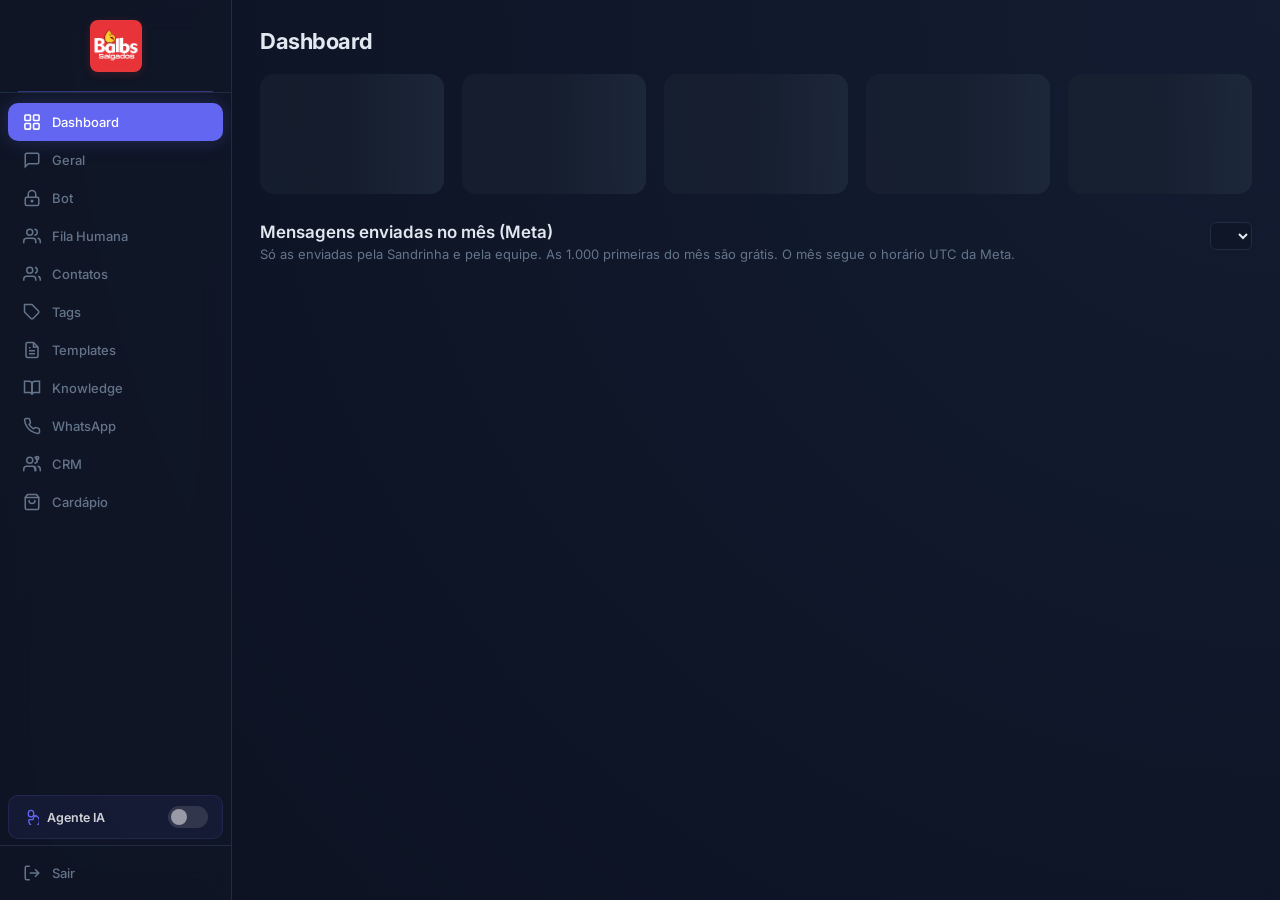
==== commit 72831cea: "feat: painel mostra as mensagens enviadas no mes contra as 1.000 gratis da Meta Total do mes com pro" ====
--- a/templates/index.html
+++ b/templates/index.html
@@ -92,6 +92,16 @@
             <div id="view-dashboard" class="view active">
                 <h1>Dashboard</h1>
                 <div class="stats-grid" id="stats-grid"></div>
+                <section class="meta-uso">
+                    <div class="meta-head">
+                        <div>
+                            <h2>Mensagens enviadas no mês (Meta)</h2>
+                            <p class="muted">Só as enviadas pela Sandrinha e pela equipe. As 1.000 primeiras do mês são grátis. O mês segue o horário UTC da Meta.</p>
+                        </div>
+                        <select id="meta-mes" class="select-sm" onchange="loadMetaUso()"></select>
+                    </div>
+                    <div id="meta-uso"></div>
+                </section>
             </div>
 
             <!-- Conversations -->
@@ -312,8 +322,8 @@
                                         Deletar Tudo
                                     </button>
                                 </div>
-                                <input type="file" id="knowledge-import-input" accept=".md,.txt,.docx,.xlsx,text/markdown,text/plain,application/vnd.openxmlformats-officedocument.wordprocessingml.document,application/vnd.openxmlformats-officedocument.spreadsheetml.sheet" style="display:none" onchange="importKnowledgeFile(event)">
-                                <input type="file" id="knowledge-import-multi-input" accept=".md,.txt,.docx,.xlsx,text/markdown,text/plain,application/vnd.openxmlformats-officedocument.wordprocessingml.document,application/vnd.openxmlformats-officedocument.spreadsheetml.sheet" multiple style="display:none" onchange="importKnowledgeMultiple(event)">
+                                <input type="file" id="knowledge-import-input" accept=".md,.txt,.docx,text/markdown,text/plain,application/vnd.openxmlformats-officedocument.wordprocessingml.document" style="display:none" onchange="importKnowledgeFile(event)">
+                                <input type="file" id="knowledge-import-multi-input" accept=".md,.txt,.docx,text/markdown,text/plain,application/vnd.openxmlformats-officedocument.wordprocessingml.document" multiple style="display:none" onchange="importKnowledgeMultiple(event)">
                             </div>
                         </div>
                         <div id="knowledge-list"></div>
@@ -349,7 +359,7 @@
             <!-- WhatsApp Connection -->
             <div id="view-whatsapp" class="view">
                 <div class="wa-view-header">
-                    <h1>WhatsApp — Datafy API</h1>
+                    <h1>WhatsApp — AutoZap</h1>
                     <p class="subtitle">Status da conexao, configuracao da API e informacoes do numero.</p>
                 </div>
 
@@ -406,12 +416,12 @@
                                 </button>
                             </div>
                             <div class="wa-webhook-steps">
-                                <p class="wa-webhook-title">Como configurar no painel Datafy:</p>
+                                <p class="wa-webhook-title">Como configurar no AutoZap:</p>
                                 <ol>
-                                    <li>Acesse <a href="https://app.datafyapi.com.br" target="_blank" rel="noopener">app.datafyapi.com.br</a></li>
-                                    <li>Va em <strong>Configuracoes > Webhook</strong></li>
-                                    <li>Cole a URL acima no campo <strong>Webhook URL</strong></li>
-                                    <li>Ative o evento <strong>messages</strong></li>
+                                    <li>No painel do AutoZap, abra o canal do número</li>
+                                    <li>Cole a URL acima como <strong>Webhook URL</strong></li>
+                                    <li>Ative o evento <strong>message.received</strong></li>
+                                    <li>Copie o segredo do webhook (<strong>whsec_...</strong>) para o campo abaixo</li>
                                 </ol>
                             </div>
                         </div>
@@ -433,6 +443,15 @@
                             <div class="wa-config-actions" style="margin-top:8px">
                                 <button type="button" class="btn-primary" onclick="saveTransferMessage()">Salvar Mensagem</button>
                             </div>
+                            <div style="margin-top:16px">
+                                <div style="font-weight:600;font-size:13px">Volta automática para a Sandrinha</div>
+                                <p class="muted" style="font-size:12px;margin:4px 0 8px 0">Horas sem nenhuma mensagem da equipe ao cliente até a conversa poder voltar para a Sandrinha. Ela só volta quando o cliente escrever de novo, depois de ler o que foi tratado: reclamação não resolvida continua com a equipe. Use 0 para desligar.</p>
+                                <div style="display:flex;gap:8px;align-items:center">
+                                    <input id="wa-volta-horas" type="number" min="0" max="72" step="0.5" class="wa-config-input" style="width:110px">
+                                    <span class="muted" style="font-size:12px">horas</span>
+                                    <button type="button" class="btn-primary" onclick="saveVoltaAutomatica(event)">Salvar tempo</button>
+                                </div>
+                            </div>
                         </div>
                     </div>
 
@@ -447,9 +466,9 @@
                         <div id="wa-config-body" style="display:none;overflow:hidden">
                             <form id="wa-config-form" class="wa-config-form" onsubmit="saveWAConfig(event)">
                             <div class="wa-config-field">
-                                <label for="wa-cfg-token">Token Datafy</label>
+                                <label for="wa-cfg-token">Chave da API (sk_live_...)</label>
                                 <div class="wa-secret-wrap">
-                                    <input type="password" id="wa-cfg-token" name="DATAFY_TOKEN" class="wa-config-input" autocomplete="off">
+                                    <input type="password" id="wa-cfg-token" name="AUTOZAP_API_KEY" class="wa-config-input" autocomplete="off">
                                     <button type="button" class="wa-secret-toggle" onclick="toggleSecretVisibility('wa-cfg-token')" title="Mostrar/ocultar">
                                         <svg viewBox="0 0 24 24" width="14" height="14" fill="none" stroke="currentColor" stroke-width="2"><path d="M1 12s4-8 11-8 11 8 11 8-4 8-11 8-11-8-11-8z"/><circle cx="12" cy="12" r="3"/></svg>
                                     </button>
@@ -457,16 +476,16 @@
                             </div>
                             <div class="wa-config-field">
                                 <label for="wa-cfg-phone">Phone Number ID</label>
-                                <input type="text" id="wa-cfg-phone" name="DATAFY_PHONE_NUMBER_ID" class="wa-config-input" placeholder="Ex: 106540352242922">
+                                <input type="text" id="wa-cfg-phone" name="AUTOZAP_PHONE_NUMBER_ID" class="wa-config-input" placeholder="Ex: 106540352242922">
                             </div>
                             <div class="wa-config-field">
-                                <label for="wa-cfg-waba">WABA ID</label>
-                                <input type="text" id="wa-cfg-waba" name="DATAFY_WABA_ID" class="wa-config-input" placeholder="Ex: 102290129340398">
+                                <label for="wa-cfg-url">URL da API</label>
+                                <input type="text" id="wa-cfg-url" name="AUTOZAP_API_URL" class="wa-config-input" placeholder="https://eduwhatsapi-elpj.onrender.com/api/v1">
                             </div>
                             <div class="wa-config-field">
-                                <label for="wa-cfg-secret">Webhook Secret</label>
+                                <label for="wa-cfg-secret">Segredo do webhook (whsec_...)</label>
                                 <div class="wa-secret-wrap">
-                                    <input type="password" id="wa-cfg-secret" name="DATAFY_WEBHOOK_SECRET" class="wa-config-input" autocomplete="off">
+                                    <input type="password" id="wa-cfg-secret" name="AUTOZAP_WEBHOOK_SECRET" class="wa-config-input" autocomplete="off">
                                     <button type="button" class="wa-secret-toggle" onclick="toggleSecretVisibility('wa-cfg-secret')" title="Mostrar/ocultar">
                                         <svg viewBox="0 0 24 24" width="14" height="14" fill="none" stroke="currentColor" stroke-width="2"><path d="M1 12s4-8 11-8 11 8 11 8-4 8-11 8-11-8-11-8z"/><circle cx="12" cy="12" r="3"/></svg>
                                     </button>
@@ -635,14 +654,19 @@
                             <svg viewBox="0 0 24 24" width="12" height="12" fill="none" stroke="currentColor" stroke-width="2"><polyline points="23 4 23 10 17 10"/><polyline points="1 20 1 14 7 14"/><path d="M3.51 9a9 9 0 0 1 14.85-3.36L23 10M1 14l4.64 4.36A9 9 0 0 0 20.49 15"/></svg>
                             Atualizar
                         </button>
-                        <button class="btn-secondary btn-sm" id="cardapio-pedidos-toggle" onclick="togglePedidosCardapio()" aria-expanded="false" aria-controls="cardapio-pedidos">
-                            Mostrar pedidos
-                        </button>
                     </div>
                 </div>
                 <div id="cardapio-credencial"></div>
-                <!-- Pedidos: comecam escondidos; o botao "Mostrar pedidos" abre -->
-                <div id="cardapio-pedidos" hidden>
+                <!-- Pedidos: cartao recolhivel, igual aos de ajustes; comeca fechado -->
+                <div class="wa-card wa-config-card">
+                    <div class="wa-config-header" onclick="toggleDonoCard('pedidos')" style="cursor:pointer;display:flex;justify-content:space-between;align-items:center">
+                        <div>
+                            <h3 style="margin:0">Pedidos</h3>
+                            <p class="muted" style="font-size:12px;margin:4px 0 0 0">Pedidos que a Sandrinha enviou ao cardápio digital, com os indicadores do dia.</p>
+                        </div>
+                        <svg id="dono-pedidos-arrow" viewBox="0 0 24 24" width="18" height="18" fill="none" stroke="currentColor" stroke-width="2" style="transition:transform .2s;flex-shrink:0"><polyline points="6 9 12 15 18 9"/></svg>
+                    </div>
+                    <div id="dono-pedidos-body" style="display:none;overflow:hidden;margin-top:12px">
                 <div class="cardapio-stats" id="cardapio-stats"></div>
                 <div class="table-container">
                     <table class="cardapio-table">
@@ -663,6 +687,7 @@
                         <tbody id="cardapio-orders-body"></tbody>
                     </table>
                 </div>
+                    </div>
                 </div>
 
                 <!-- Ajustes do dono: o padrao do sistema continua valendo onde nada for salvo -->
@@ -682,45 +707,35 @@
                     </div>
                 </div>
 
-                <div class="wa-card wa-config-card" style="margin-top:12px">
-                    <div class="wa-config-header" onclick="toggleDonoCard('produtos')" style="cursor:pointer;display:flex;justify-content:space-between;align-items:center">
+                <div class="wa-card wa-config-card" style="margin-top:20px">
+                    <div class="wa-config-header" onclick="toggleDonoCard('aviso')" style="cursor:pointer;display:flex;justify-content:space-between;align-items:center">
                         <div>
-                            <h3 style="margin:0">Produtos do cardápio digital</h3>
-                            <p class="muted" style="font-size:12px;margin:4px 0 0 0">Ligue à Sandrinha um produto novo ou um item bloqueado. Antes, cadastre-o no cardápio digital e na planilha — o teste confere os dois antes de salvar.</p>
-                        </div>
-                        <svg id="dono-produtos-arrow" viewBox="0 0 24 24" width="18" height="18" fill="none" stroke="currentColor" stroke-width="2" style="transition:transform .2s;flex-shrink:0"><polyline points="6 9 12 15 18 9"/></svg>
-                    </div>
-                    <div id="dono-produtos-body" style="display:none;overflow:hidden">
-                        <h4 style="margin:14px 0 6px">Ligados por você</h4>
-                        <div id="dono-produtos-ligados"></div>
-                        <h4 style="margin:14px 0 6px">Bloqueados (o cardápio digital não tinha o item)</h4>
-                        <div id="dono-produtos-bloqueados"></div>
-                        <h4 style="margin:14px 0 6px">Ligar produto</h4>
-                        <div style="display:grid;grid-template-columns:repeat(auto-fit,minmax(200px,1fr));gap:8px">
-                            <label class="muted">Nome na planilha (exato)
-                                <input id="dono-p-nome" class="wa-config-input" placeholder="ex.: Croquete de carne"></label>
-                            <label class="muted">Tipo
-                                <select id="dono-p-tipo" class="wa-config-input" onchange="donoTipoMudou()">
-                                    <option value="sabor">Sabor de lote (25 em 25)</option>
-                                    <option value="unidade">Por unidade (preço próprio)</option>
-                                </select></label>
-                            <label class="muted" id="dono-p-familia-wrap">Família do lote
-                                <select id="dono-p-familia" class="wa-config-input">
-                                    <option>Fritos</option><option>Assados</option><option>Canudinhos</option>
-                                </select></label>
-                            <label class="muted">Nome no cardápio digital (exato)
-                                <input id="dono-p-destino" class="wa-config-input" placeholder="ex.: croquete de carne"></label>
-                            <label class="muted">Como o cliente chama (separe por vírgula)
-                                <input id="dono-p-apelidos" class="wa-config-input" placeholder="ex.: croquete, croquete de carne"></label>
-                        </div>
-                        <div id="dono-p-resultado" style="margin-top:8px"></div>
-                        <div class="wa-config-actions" style="margin-top:8px;display:flex;gap:8px">
-                            <button type="button" class="btn-secondary" onclick="testarProdutoDono(event)">Testar</button>
-                            <button type="button" class="btn-primary" onclick="salvarProdutoDono(event)">Testar e salvar</button>
-                            <button type="button" class="btn-secondary" onclick="limparProdutoDono()" title="Apaga o resultado do teste e esvazia o formulário">Limpar</button>
-                        </div>
-                    </div>
-                </div>
+                            <h3 style="margin:0">Aviso do início da conversa</h3>
+                            <p class="muted" style="font-size:12px;margin:4px 0 0 0">Sai logo depois da saudação, uma vez por conversa. A pergunta do fim só entra quando a Sandrinha não estiver perguntando outra coisa. Deixe em branco para usar o texto padrão.</p>
+                        </div>
+                        <svg id="dono-aviso-arrow" viewBox="0 0 24 24" width="18" height="18" fill="none" stroke="currentColor" stroke-width="2" style="transition:transform .2s;flex-shrink:0"><polyline points="6 9 12 15 18 9"/></svg>
+                    </div>
+                    <div id="dono-aviso-body" style="display:none;overflow:hidden">
+                        <div style="margin-top:12px">
+                            <div class="muted" style="font-size:12px;margin-bottom:4px">Aviso (use *texto* para negrito e Enter para quebrar a linha)</div>
+                            <div style="display:flex;gap:8px;align-items:flex-start">
+                                <textarea id="dono-aviso-texto" class="wa-config-input" rows="4" style="flex:1;resize:vertical"></textarea>
+                                <button type="button" class="btn-secondary btn-sm" onclick="document.getElementById('dono-aviso-texto').value=''">Usar padrão</button>
+                            </div>
+                        </div>
+                        <div style="margin-top:10px">
+                            <div class="muted" style="font-size:12px;margin-bottom:4px">Pergunta do fim</div>
+                            <div style="display:flex;gap:8px;align-items:flex-start">
+                                <input id="dono-aviso-pergunta" class="wa-config-input" style="flex:1">
+                                <button type="button" class="btn-secondary btn-sm" onclick="document.getElementById('dono-aviso-pergunta').value=''">Usar padrão</button>
+                            </div>
+                        </div>
+                        <div class="wa-config-actions" style="margin-top:8px">
+                            <button type="button" class="btn-primary" onclick="salvarAvisoInicio(event)">Salvar aviso</button>
+                        </div>
+                    </div>
+                </div>
+
             </div>
         </main>
     </div>
--- a/static/style.css
+++ b/static/style.css
@@ -4543,3 +4543,60 @@
     from { transform: rotate(0deg); }
     to { transform: rotate(360deg); }
 }
+
+/* ── Mensagens enviadas no mes (franquia da Meta) ───────────────────────── */
+.meta-uso { margin-top: 28px; --meta-s: #7c83f0; --meta-e: #0fa594; }
+.meta-head { display: flex; justify-content: space-between; align-items: flex-start; gap: 12px; margin-bottom: 14px; }
+.meta-head h2 { font-size: 17px; margin-bottom: 4px; }
+.meta-hero, .meta-chart, .meta-tabela {
+    background: var(--bg-card); border: 1px solid var(--border);
+    border-radius: var(--radius-lg); padding: 18px;
+}
+.meta-hero-top { display: flex; justify-content: space-between; align-items: center; gap: 12px; flex-wrap: wrap; }
+.meta-big { font-size: 34px; font-weight: 700; }
+.meta-pill { font-size: 13px; padding: 4px 12px; border-radius: 999px; border: 1px solid currentColor; }
+.meta-pill.meta-ok { color: var(--success); }
+.meta-pill.meta-perto { color: var(--warning); }
+.meta-pill.meta-passou { color: var(--danger); }
+.meta-bar { height: 10px; background: var(--bg-input); border-radius: 999px; margin: 14px 0 18px; overflow: hidden; }
+.meta-bar-fill { height: 100%; border-radius: 999px; }
+.meta-bar-fill.meta-ok { background: var(--success); }
+.meta-bar-fill.meta-perto { background: var(--warning); }
+.meta-bar-fill.meta-passou { background: var(--danger); }
+.meta-kpis { display: grid; grid-template-columns: repeat(auto-fit, minmax(150px, 1fr)); gap: 14px; }
+.meta-kpis span { display: block; color: var(--text-muted); font-size: 12px; margin-bottom: 2px; }
+.meta-kpis b { font-size: 15px; }
+.meta-charts { display: grid; grid-template-columns: 1fr; gap: 16px; margin-top: 16px; }
+@media (min-width: 1100px) { .meta-charts { grid-template-columns: 1fr 1fr; } .meta-chart:first-child { grid-column: span 2; } }
+.meta-chart h3 { font-size: 14px; margin-bottom: 6px; }
+.meta-legend { font-size: 12px; color: var(--text-muted); margin-bottom: 6px; }
+.meta-sw { display: inline-block; width: 12px; height: 4px; border-radius: 2px; vertical-align: middle; margin: 0 4px 0 10px; }
+.meta-sw:first-child { margin-left: 0; }
+.meta-sw-acum, .meta-sw-s { background: var(--meta-s); }
+.meta-sw-e { background: var(--meta-e); }
+.meta-sw-proj { background: repeating-linear-gradient(90deg, var(--meta-s) 0 3px, transparent 3px 5px); }
+.meta-sw-lim { background: repeating-linear-gradient(90deg, var(--warning) 0 3px, transparent 3px 5px); }
+.meta-plot { position: relative; }
+.meta-plot svg { width: 100%; height: auto; display: block; }
+.meta-grid { stroke: var(--border); stroke-width: 1; }
+.meta-axis { fill: var(--text-muted); font-size: 11px; }
+.meta-val { fill: var(--text); font-size: 11px; }
+.meta-linha { fill: none; stroke: var(--meta-s); stroke-width: 2; stroke-linejoin: round; }
+.meta-proj { stroke: var(--meta-s); stroke-width: 2; stroke-dasharray: 5 4; opacity: .7; }
+.meta-ponto { fill: var(--meta-s); stroke: var(--bg-body); stroke-width: 2; }
+.meta-lim { stroke: var(--warning); stroke-width: 1.5; stroke-dasharray: 6 4; }
+.meta-guia { stroke: var(--text-muted); stroke-width: 1; }
+.meta-s { fill: var(--meta-s); }
+.meta-e { fill: var(--meta-e); }
+.meta-passou-bar { fill: var(--danger); }
+.meta-tip {
+    position: absolute; top: 8px; pointer-events: none; font-size: 12px; line-height: 1.5;
+    background: var(--bg-body); border: 1px solid var(--border); border-radius: var(--radius-sm);
+    padding: 6px 10px; box-shadow: var(--shadow-md); white-space: nowrap;
+}
+.meta-tabela { margin-top: 16px; font-size: 13px; }
+.meta-tabela summary { cursor: pointer; color: var(--accent-hover); }
+.meta-tabela table { width: 100%; border-collapse: collapse; margin-top: 10px; }
+.meta-tabela th, .meta-tabela td { text-align: right; padding: 4px 8px; border-bottom: 1px solid var(--border); }
+.meta-tabela th:first-child, .meta-tabela td:first-child { text-align: left; }
+@media (max-width: 600px) { .meta-head { flex-direction: column; } }
